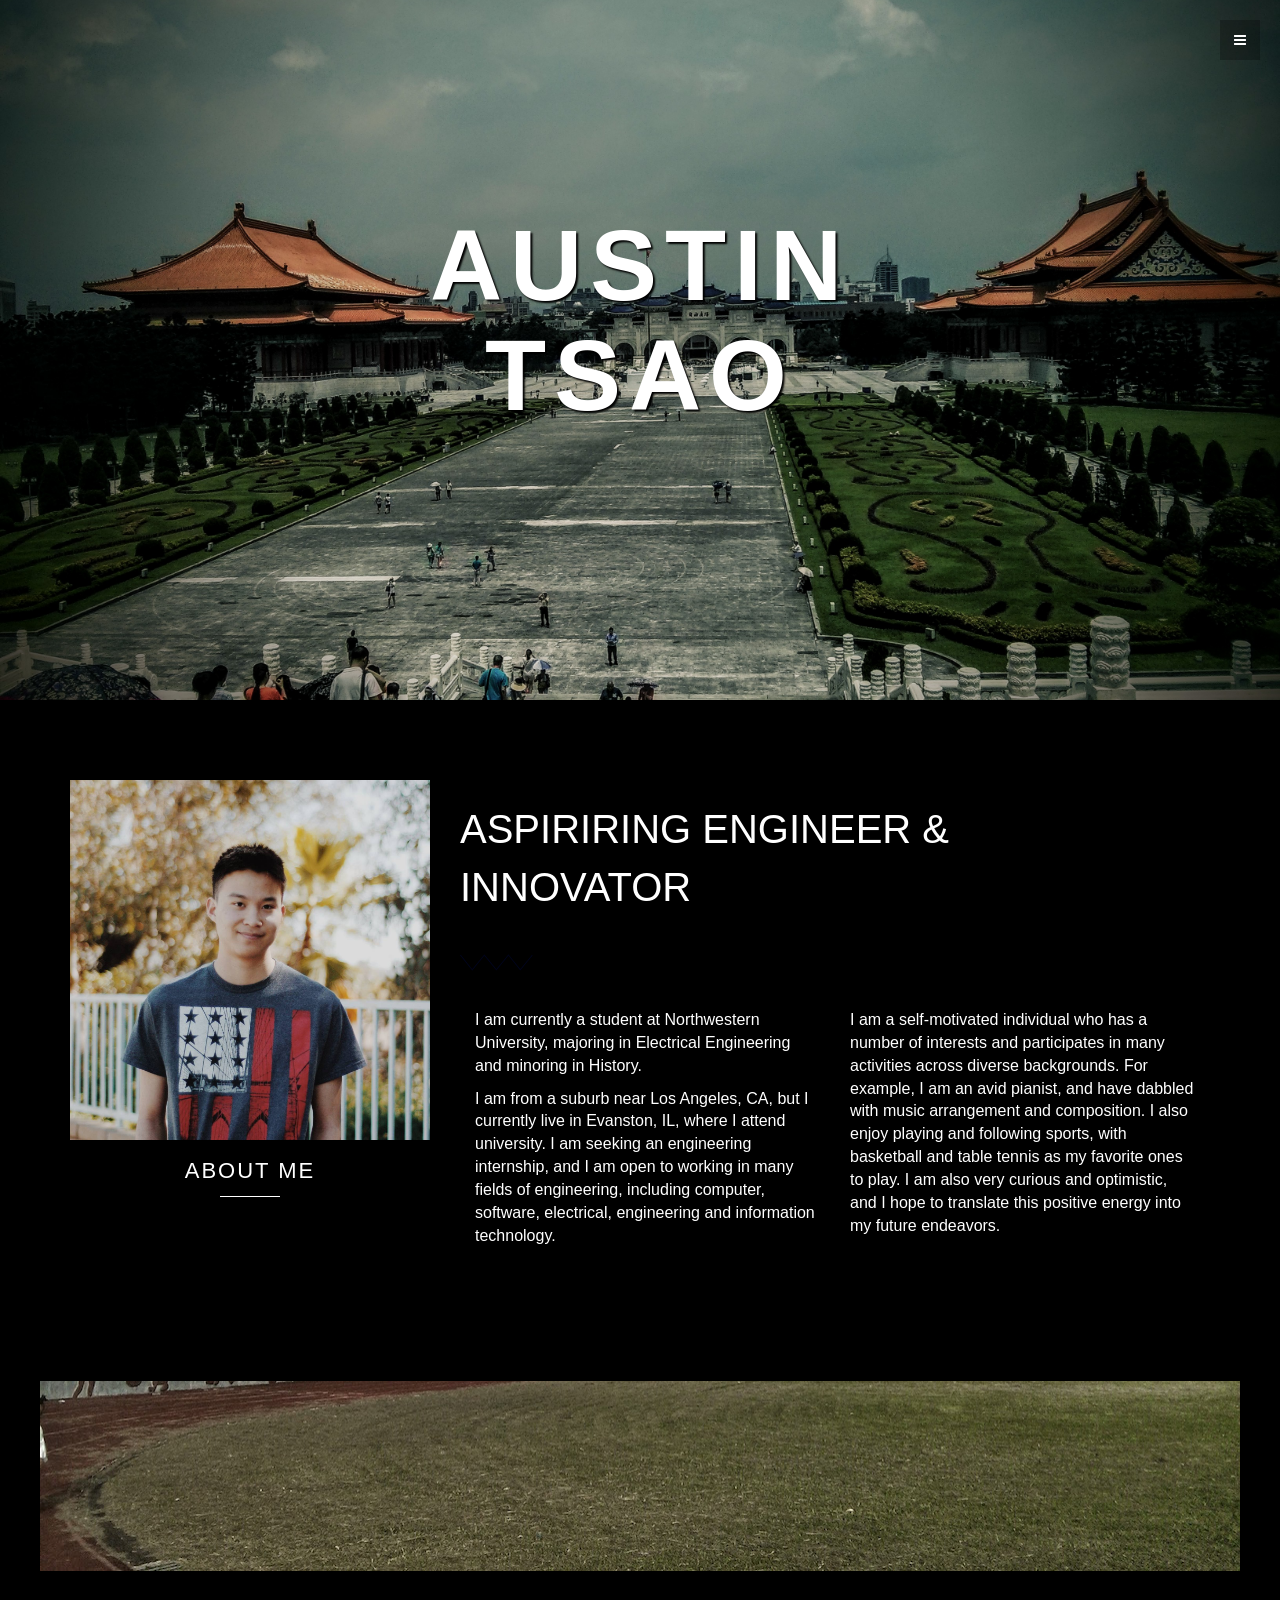
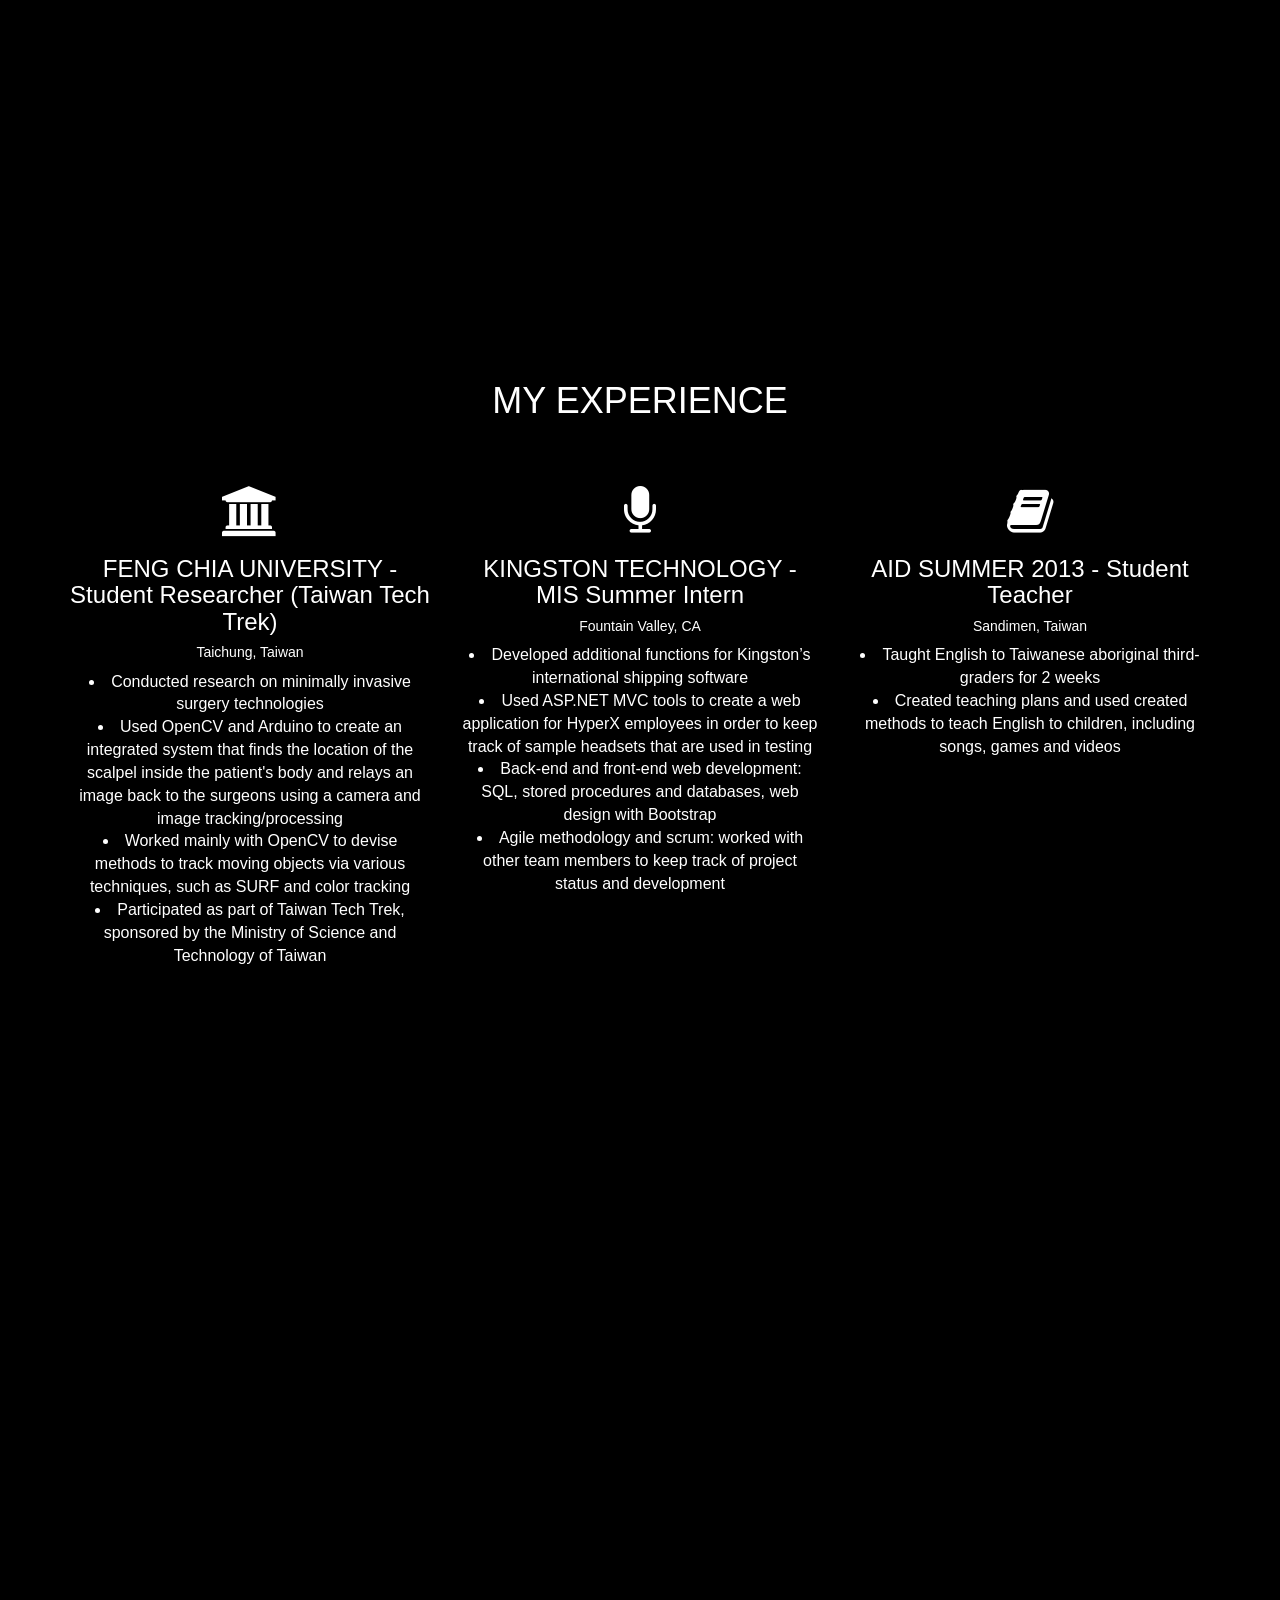
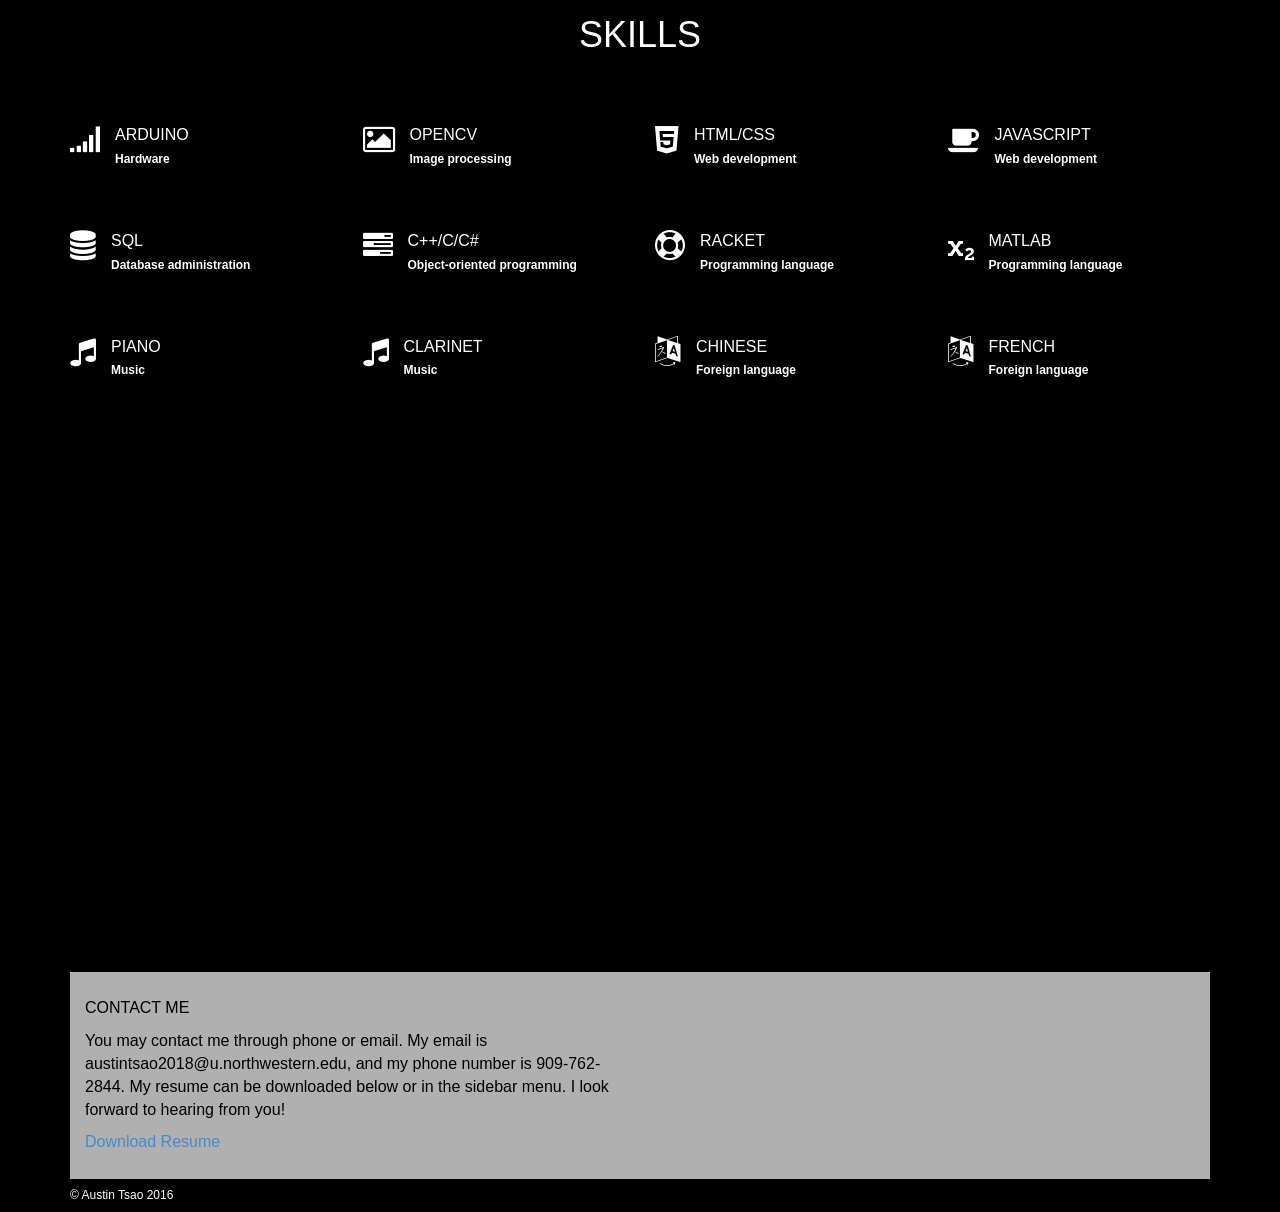
==== index.html @ 393aa48e "Update index.html" ====
<!DOCTYPE html>
<html lang="en">
  <head>
    <meta charset="utf-8">
    <meta http-equiv="X-UA-Compatible" content="IE=edge">
    <meta name="viewport" content="width=device-width, initial-scale=1">
    <meta name="description" content="">
    <meta name="author" content="">
    <link rel="shortcut icon" href="assets/ico/favicon.ico">

    <title>Austin Tsao's Website</title>

    <!-- Bootstrap core CSS -->
    <link href="assets/css/bootstrap.css" rel="stylesheet">

    <!-- Custom styles for this template -->
    <link href="assets/css/style.css" rel="stylesheet">
    <link href="assets/css/font-awesome.min.css" rel="stylesheet">
    <link href="assets/js/fancybox/jquery.fancybox.css" rel="stylesheet" />
  </head>

  <body data-spy="scroll" data-offset="0" data-target="#theMenu">
		
	<!-- Menu -->
	<nav class="menu" id="theMenu">
		<div class="menu-wrap">
			<h1 class="logo"><a href="index.html#home">Austin Tsao</a></h1>
			<i class="fa fa-times menu-close"></i>
			<a href="#about" class="smoothScroll">About</a>
			<a href="#portfolio" class="smoothScroll">Experience</a>
			<a href="#services" class="smoothScroll">Skills</a>
			<a href="#contact" class="smoothScroll">Contact</a>
            <a href="/assets/files/AustinTsaoResume.pdf" class="smoothScroll" download>Download Resume</a>
			<a href="https://www.facebook.com/711ttacer"><i class="fa fa-facebook"></i></a>
			<a href="https://plus.google.com/112097686713360173587/posts"><i class="fa fa-google-plus"></i></a>
			<a href="https://www.linkedin.com/in/austintsao711"><i class="fa fa-linkedin"></i></a>
            <a href="https://github.com/austsao"><i class="fa fa-github"></i></a>
		</div>
		
		<!-- Menu button -->
		<div id="menuToggle"><i class="fa fa-bars"></i></div>
	</nav>

	<section id="home" name="home"></section>
	<div id="headerwrap">
		<div class="container">
			<div class="row">
				<div class="col-md-6 col-md-offset-3">
					<h1>AUSTIN TSAO</h1>
				</div>
			</div><! --/row -->
		</div><! --/container -->
	</div><! --/headerwrap -->
	
	<section id="about" name="about"></section>
	<div id="aboutwrap">
		<div class="container">
			<div class="row">
				<div class="col-lg-4 name">
					<img class="img-responsive" src="assets/img/me.jpg">
					<p>ABOUT ME</p>
					<div class="name-label"></div>
				</div><! --/col-lg-4-->
				<div class="col-lg-8 name-desc">
					<h2>ASPIRIRING ENGINEER & <br/>INNOVATOR <br/></h2>
					<div class="name-zig"></div>
					
					<div class="col-md-6">
						<p>I am currently a student at Northwestern University, majoring in Electrical Engineering and minoring in History.</p>
						<p>I am from a suburb near Los Angeles, CA, but I currently live in Evanston, IL, where I attend university. I am seeking an engineering internship, and I am open to working in many fields of engineering, including computer, software, electrical, engineering and information technology.</p>
					</div>
					<div class="col-md-6">
						<p>I am a self-motivated individual who has a number of interests and participates in many activities across diverse backgrounds. For example, I am an avid pianist, and have dabbled with music arrangement and composition. I also enjoy playing and following sports, with basketball and table tennis as my favorite ones to play. I am also very curious and optimistic, and I hope to translate this positive energy into my future endeavors.</p>
					</div>
					
				</div><! --/col-lg-8-->
		
			</div><!-- /row -->
		</div><!-- /container -->
	</div><!-- /aboutwrap -->
	
	<! -- ABOUT SEPARATOR -->
	<div class="sep about" data-stellar-background-ratio="0.5"></div>
	
	<! -- PORTFOLIO SECTION -->
	<section id="portfolio" name="portfolio"></section>
	<div id="portfoliowrap">
		<div class="container">
			<div class="row mt centered">
				<h1>MY EXPERIENCE</h1>
				<div class="col-lg-4 proc">
					<i class="fa fa-university"></i>
					<h3>FENG CHIA UNIVERSITY - Student Researcher (Taiwan Tech Trek)</h3>
					<h5>Taichung, Taiwan</h5>
					<li>Conducted research on minimally invasive surgery technologies</li>
					<li>Used OpenCV and Arduino to create an integrated system that finds the location of the scalpel inside the patient's body and relays an image back to the surgeons using a camera and image tracking/processing</li>
					<li>Worked mainly with OpenCV to devise methods to track moving objects via various techniques, such as SURF and color tracking</li>
					<li>Participated as part of Taiwan Tech Trek, sponsored by the Ministry of Science and Technology of Taiwan</li>
				</div>
				<div class="col-lg-4 proc">
					<i class="fa fa-microphone"></i>
					<h3>KINGSTON TECHNOLOGY - MIS Summer Intern</h3>
                    <h5>Fountain Valley, CA</h5>
					    <li>Developed additional functions for Kingston’s                               international shipping software</li>
                        <li>Used ASP.NET MVC tools to create a web application                           for HyperX employees in order to keep track of sample                           headsets that are used in testing</li>
                        <li>Back-end and front-end web development: SQL, stored                         procedures and databases, web design with Bootstrap</li>
                        <li>Agile methodology and scrum: worked with other team                         members to keep track of project status and                                     development</li>
				</div>
				<div class="col-lg-4 proc">
					<i class="fa fa-book"></i>
					<h3>AID SUMMER 2013 - Student Teacher</h3>
                    <h5>Sandimen, Taiwan</h5>
					    <li>Taught English to Taiwanese aboriginal third-graders                         for 2 weeks</li>
                        <li>Created teaching plans and used created methods to                           teach English to children, including songs, games and                           videos</li>
				</div>				
			</div><! --/row -->
		</div><! --/container -->
	</div><! --/Portfoliowrap -->

	<! -- PORTFOLIO SEPARATOR -->
	<div class="sep portfolio" data-stellar-background-ratio="0.5"></div>
	
	
	<! -- SERVICE SECTION -->
	<section id="services" name="services"></section>
	<div id="servicewrap">
		<div class="container">
			<div class="row">
				<div class="col-lg-8-offset-2 centered">
					<h1>SKILLS</h1>
				</div><!-- /col-lg-8 -->
			</div><! --/row -->
			
			<div class="row mt">
				<div class="col-lg-3 service">
					<i class="fa fa-signal"></i><p>ARDUINO<br/><small>Hardware</small></p>
				</div>
				<div class="col-lg-3 service">
					<i class="fa fa-picture-o"></i><p>OPENCV<br/><small>Image processing</small></p>
				</div>
				<div class="col-lg-3 service">
					<i class="fa fa-html5"></i><p>HTML/CSS<br/><small>Web development</small></p>
				</div>
				<div class="col-lg-3 service">
					<i class="fa fa-coffee"></i><p>JAVASCRIPT<br/><small>Web development</small></p>
				</div>
			</div>
			<div class="row mt">
				<div class="col-lg-3 service">
					<i class="fa fa-database"></i><p>SQL<br/><small>Database administration</small></p>
				</div>
				<div class="col-lg-3 service">
					<i class="fa fa-tasks"></i><p>C++/C/C#<br/><small>Object-oriented programming</small></p>
				</div>
                		<div class="col-lg-3 service">
					<i class="fa fa-life-ring"></i><p>RACKET<br/><small>Programming language</small></p>
				</div>
                		<div class="col-lg-3 service">
					<i class="fa fa-subscript"></i><p>MATLAB<br/><small>Programming language</small></p>
				</div>
			</div>
			<div class="row mt">
				<div class="col-lg-3 service">
					<i class="fa fa-music"></i><p>PIANO<br/><small>Music</small></p>
				</div>
				<div class="col-lg-3 service">
					<i class="fa fa-music"></i><p>CLARINET<br/><small>Music</small></p>
				</div>
				<div class="col-lg-3 service">
					<i class="fa fa-language"></i><p>CHINESE<br/><small>Foreign language</small></p>
				</div>
				<div class="col-lg-3 service">
					<i class="fa fa-language"></i><p>FRENCH<br/><small>Foreign language</small></p>
               		 	</div>
			</div><! --/row -->
			
		</div><! --/container -->
	</div><! --/servicewrap -->
	
	<div id="testimonials">
		<div class="container">
			<div class="row">
				<div class="col-lg-8 col-lg-offset-2 mt">
				
					<div id="carousel-example-generic" class="carousel slide" data-ride="carousel">
			</div><! --/row -->
		</div><! --/container -->
	</div><! --/testimonials -->
	
	<! -- SERVICE SECTION -->
	<section id="contact" name="contact"></section>
	<! -- CONTACT SEPARATOR -->
	<div class="sep contact" data-stellar-background-ratio="0.5"></div>
	
	<div id="contactwrap">
		<div class="container">
			<div class="row">
				<div class="col-lg-6">
					<p>CONTACT ME</p>
					<p>You may contact me through phone or email. My email is austintsao2018@u.northwestern.edu, and my phone number is 909-762-2844. My resume can be downloaded below or in the sidebar menu. I look forward to hearing from you!</p>
					<a href="/assets/files/AustinTsaoResume.pdf" class="smoothScroll" download>Download Resume</a>
				</div>
			
			</div><! --/row -->
		</div><!-- /container -->
	</div>
            
    <h6>© Austin Tsao 2016</h6>
	
    <!-- Bootstrap core JavaScript
    ================================================== -->
    <!-- Placed at the end of the document so the pages load faster -->
    <script src="https://ajax.googleapis.com/ajax/libs/jquery/1.11.0/jquery.min.js"></script>
	<script src="assets/js/classie.js"></script>
    <script src="assets/js/bootstrap.min.js"></script>
    <script src="assets/js/smoothscroll.js"></script>
	<script src="assets/js/jquery.stellar.min.js"></script>
	<script src="assets/js/fancybox/jquery.fancybox.js"></script>    
	<script src="assets/js/main.js"></script>
		<script>
		$(function(){
			$.stellar({
				horizontalScrolling: false,
				verticalOffset: 40
			});
		});
		</script>
		
		<script type="text/javascript">
      $(function() {
        //    fancybox
          jQuery(".fancybox").fancybox();
      });
	   </script>

  </body>
</html>
---- assets/css/style.css ----
/*
 * Author: Carlos Alvarez
 * URL: http://Alvarez.is
 *
 * Project Name: NYC Design
 * Version: 1.0
 * Date: 04-20-2014
 * URL: 
 */


/* ==========================================================================
   Base Styles, Bootstrap Modifications & Fonts Import
   ========================================================================== */

@import url(http://fonts.googleapis.com/css?family=Oswald:400,300,700);
@import url(http://fonts.googleapis.com/css?family=Lato:400,700);

html,
button,
input,
select,
textarea {
    color: #222;
}

/*
 * Remove text-shadow in selection highlight: h5bp.com/i
 * These selection rule sets have to be separate.
 * Customize the background color to match your design.
 */

::-moz-selection {
    background: #f2c2c9;
    color: #a4003a;
    text-shadow: none;
}

::selection {
    background: #A0A0A0;
    color: #FFFFFF;
    text-shadow: none;
}

/*
 * A better looking default horizontal rule
 */

 hr {
    display: block;
    height: 1px;
    border: 0;
    border-top: 1px solid #ccc;
    margin: 1em 0;
    padding: 0;
}

.centered {
	text-align: center
}


/* ==========================================================================
   General styles
   ========================================================================== */

html,
body {
    height: 100%;
}

body {
    font-family: "HelveticaNeue-Light" sans-serif;
    font-weight: 300;
    font-size: 16px;
    color: #FFFFFF;
    background-color: #000000;

    -webkit-font-smoothing: antialiased;
    -webkit-overflow-scrolling: touch;
}

h1, h2, h3, h4, h5, h6 {
	font-family: "HelveticaNeue-Light" sans-serif;
	font-weight: 300;
}

/* ==========================================================================
   MENU CONFIGURATION
   ========================================================================== */

.menu {
	position: fixed;
	right: -200px;
	width: 260px;
	height: 100%;
	top: 0;
	z-index: 10;
	text-align: left;
}

.menu.menu-open {
	right: 0px;
}

.menu-wrap {
	position: absolute;
	top: 0;
	left: 60px;
	background: #1a1a1a;
	width: 200px;
	height: 100%;
}

.menu h1.logo a {
	font-family: "HelveticaNeue-Light", sans-serif;
	font-size: 16px;
	font-weight: 700;
	letter-spacing: 0.15em;
	line-height: 40px;
	text-transform: uppercase;
	color: #ffffff;
	margin-top: 20px;
}

.menu h1.logo a:hover {
	color: #f85c37;
}

.menu img.logo {
	margin: 20px 0;
	max-width: 160px;
}

.menu a {
	margin-left: 20px;
	color: #808080;
	display: block;
	font-size: 12px;
	font-weight: 700;
	line-height: 40px;
	letter-spacing: 0.1em;
	text-transform: uppercase;
}

.menu a:hover {
	color: #ffffff;
}

.menu a:active {
	color: #ffffff;
}

.menu a > i {
	float: left;
	display: inline-block;
	vertical-align: middle; 
	text-align: left;
	width: 25px;
	font-size: 14px;
	line-height: 40px;
	margin: 25px 2px;
}

.menu-close {
	cursor: pointer;
	display: block;
	position: absolute;
	font-size: 14px;
	color: #808080;
	width: 40px;
	height: 40px;
	line-height: 40px;
	top: 20px;
	right: 5px;
	-webkit-transition: all .1s ease-in-out;
	   -moz-transition: all .1s ease-in-out;
		-ms-transition: all .1s ease-in-out;
		 -o-transition: all .1s ease-in-out;
			transition: all .1s ease-in-out;
}

.menu-close:hover {
	color: #ffffff;
	-webkit-transition: all .1s ease-in-out;
	   -moz-transition: all .1s ease-in-out;
		-ms-transition: all .1s ease-in-out;
		 -o-transition: all .1s ease-in-out;
			transition: all .1s ease-in-out;
}

/* Push the body after clicking the menu button */
.body-push {
	overflow-x: hidden;
	position: relative;
	left: 0;
}

.body-push-toright {
	left: 200px;
}

.body-push-toleft {
	left: -200px;
}

.menu,
.body-push {
	-webkit-transition: all .3s ease;
	   -moz-transition: all .3s ease;
		-ms-transition: all .3s ease;
		 -o-transition: all .3s ease;
			transition: all .3s ease;
}

#menuToggle {
	position: absolute;
	top: 20px;
	left: 0;
	z-index: 11;
	display: block;
	text-align: center;
	font-size: 14px;
	color: #ffffff;
	width: 40px;
	height: 40px;
	line-height: 40px;
	cursor: pointer;
	background: rgba(0,0,0,0.25);
	-webkit-transition: all .1s ease-in-out;
	   -moz-transition: all .1s ease-in-out;
		-ms-transition: all .1s ease-in-out;
		 -o-transition: all .1s ease-in-out;
			transition: all .1s ease-in-out;
}

#menuToggle:hover {
	color: #ffffff;
	background: rgba(0,0,0,0.2);
	-webkit-transition: all .1s ease-in-out;
	   -moz-transition: all .1s ease-in-out;
		-ms-transition: all .1s ease-in-out;
		 -o-transition: all .1s ease-in-out;
			transition: all .1s ease-in-out;
}


/* ==========================================================================
   Wrap Sections
   ========================================================================== */

#headerwrap {
	background: url(../img/ch.jpg) no-repeat center top;
	margin-top: 0px;
	padding-top:120px;
	text-align:center;
	background-attachment: relative;
	background-position: center center;
	min-height: 700px;
	width: 100%;
	
    -webkit-background-size: 100%;
    -moz-background-size: 100%;
    -o-background-size: 100%;
    background-size: 100%;

    -webkit-background-size: cover;
    -moz-background-size: cover;
    -o-background-size: cover;
    background-size: cover;
}

#headerwrap h1 {
	color:#ffffff;
	margin-top: 90px;
	padding-bottom: 30px;
	letter-spacing: 8px;
	font-size: 100px;
	font-weight: bold;
	text-shadow: 2px 2px 2px #000;
}

/* About Wrap & Conf */
#aboutwrap {
	margin-top: 80px;
	margin-bottom: 80px;
}

.name {
	text-align: center;
}
.name p {
	font-size: 22px;
	font-weight: lighter;
	margin-top: 15px;
	letter-spacing: 2px;
}

.name-label {
	width: 60px;
	height: 60px;
	margin: 0 auto 45px;
	border-top: 1px solid #FFFFFF;
	background-size: 35px 35px;
}

.name-zig {
	width: 73px;
	height: 17px;
	margin: 38px 0 38px;
	background: url(../img/name-zig.png) 0 0 no-repeat;
	background-size: 73px 17px;
}

.name-desc h2 {
	font-family: 'HelveticaNeue-Light', sans-serif;
	font-size: 40px;
	line-height: 1.45;
	font-weight: 300;
}

/* Separator About - Parallax Section */
.sep {
	background-attachment: fixed;
	background-position: 50% 0;
	background-repeat: no-repeat;
	height: 450px;
	position: relative;
}
.about {
	background-image: url(../img/rain.jpg);
}

/* Portfolio Wrap Section */
#portfoliowrap {
	display: block;
	margin-top: 80px;
	margin-bottom: 80px;
}

#portfoliowrap h1 {
	font-weight: 300;
	text-align: center;
	margin-bottom: 50px;
}
.mt {
	margin-top: 50px;
}

.mb {
	margin-bottom: 60px;
}

#portfoliowrap i {
	font-size: 50px;
}

.proc {
	padding-top: 15px;
	padding-bottom: 15px;
	border-bottom: solid 2px transparent;
}

#portfoliowrap .proc:hover {
	background-color: #707070; 
	border-bottom: solid 2px #FFFFFF;
}

.portfolio {
	background-image: url(../img/lock.jpg);
}

/* Service Wrap */
#servicewrap {
	display: block;
	margin-top: 80px;
	margin-bottom: 80px;
}

#servicewrap h1 {
	font-weight: 300;
	text-align: center;
	margin-bottom: 20px;
}

.service {
	text-align: left;
}

.service small {
	font-size: 12px;
	font-weight: bold
}

.service i {
	float: left;
	margin-right: 15px;
	font-size: 30px;
	vertical-align: middle;
}

.service .text {
	color: #767676
}

/* Testimonials Wrap */
#testimonials {
	display: block;
	margin-top: 80px;
	margin-bottom: 80px;
}

/* Contact Wrap */
#contactwrap {
	background-color: #B0B0B0;
	margin-top: 0px;
	padding-top: 25px;
	padding-bottom: 25px;
}

#contactwrap p {
	color: #000000;
}

#contactwrap small {
	font-size: 13px;
}

.contact {
	background-image: url(../img/lake.jpg);
}

#contactwrap label {
	color: #f2f2f2;
	margin-top: 10px;
}


/* Gallery Configuration */
.photo-wrapper {
  display: block;
  position: relative;
  overflow: hidden;
  background-color: #2f2f2f;
  -webkit-transition: background-color 0.4s;
  -moz-transition: background-color 0.4s;
  -o-transition: background-color 0.4s;
  transition: background-color 0.4s;
}
.project .overlay {
  position: absolute;
  text-align: center;
  color: #fff;
  opacity: 0;
  filter: alpha(opacity=0);
  -webkit-transition: opacity 0.4s;
  -moz-transition: opacity 0.4s;
  -o-transition: opacity 0.4s;
  transition: opacity 0.4s;
  
}

.project:hover .photo-wrapper {
  background-color: #2f2f2f;
	background-image:url(../img/tai.jpg);
	background-repeat:no-repeat;
	background-position:center;
	top: 0;
	bottom: 0;
	left: 0;
	right: 0;
	position: relative;
}
.project:hover .photo {
  opacity: 10;
  filter: alpha(opacity=4000);
  opacity: 0.1;
  filter: alpha(opacity=40);
}
.project:hover .overlay {
  opacity: 100;
  filter: alpha(opacity=10000);
  opacity: 1;
  filter: alpha(opacity=100);
}

.desc {
	margin-top: 25px;
}
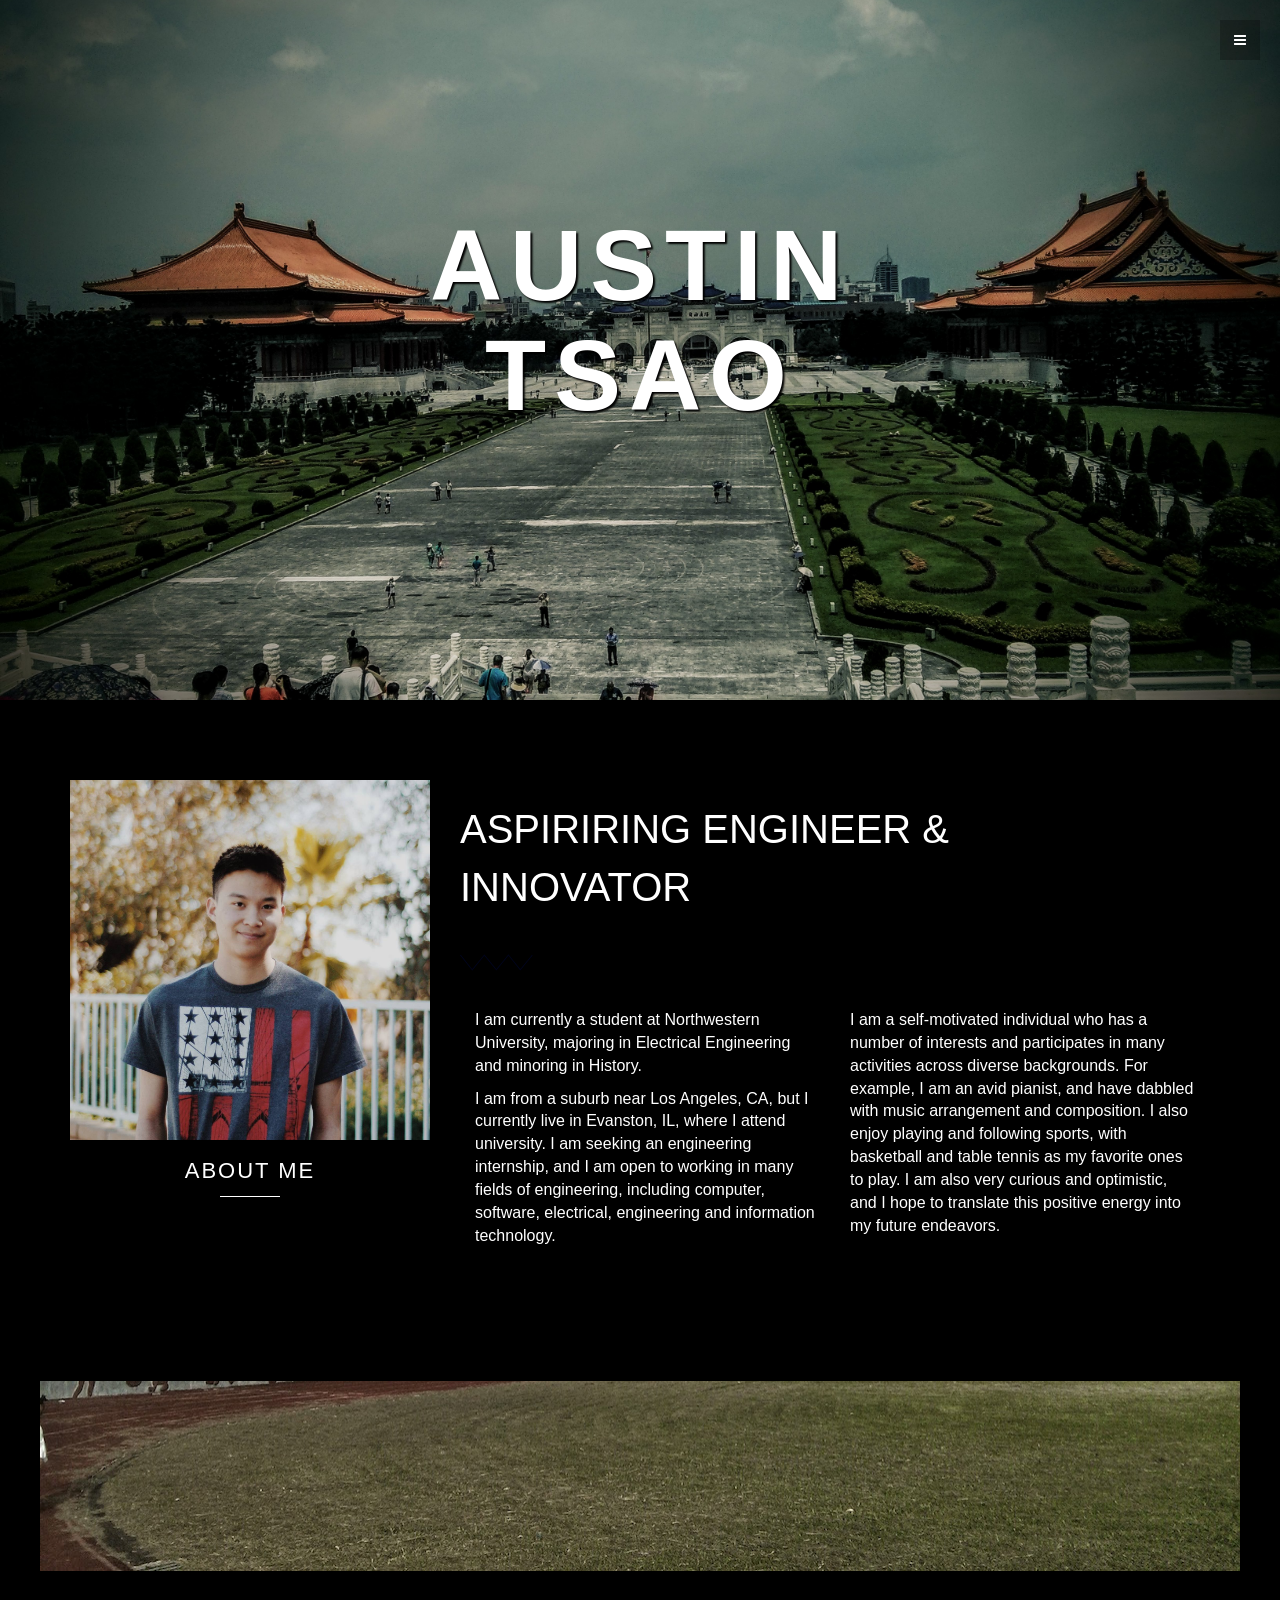
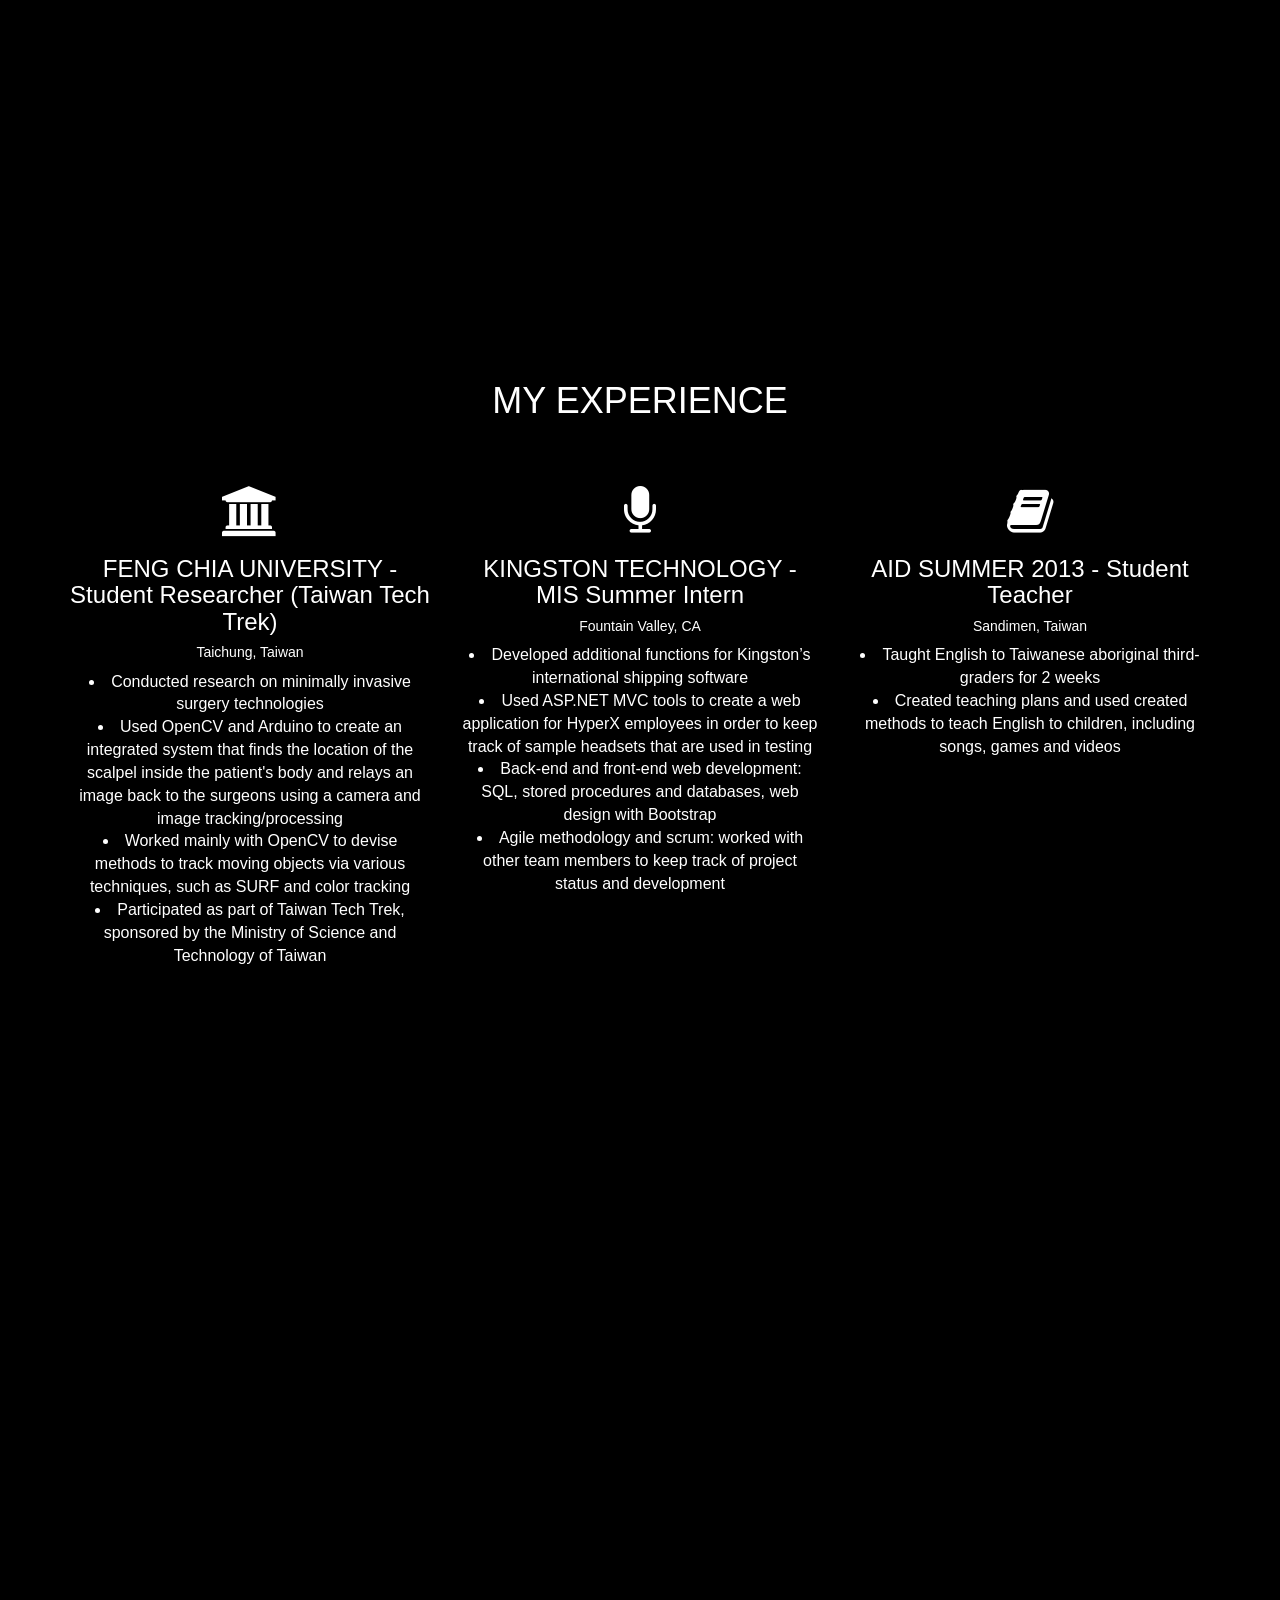
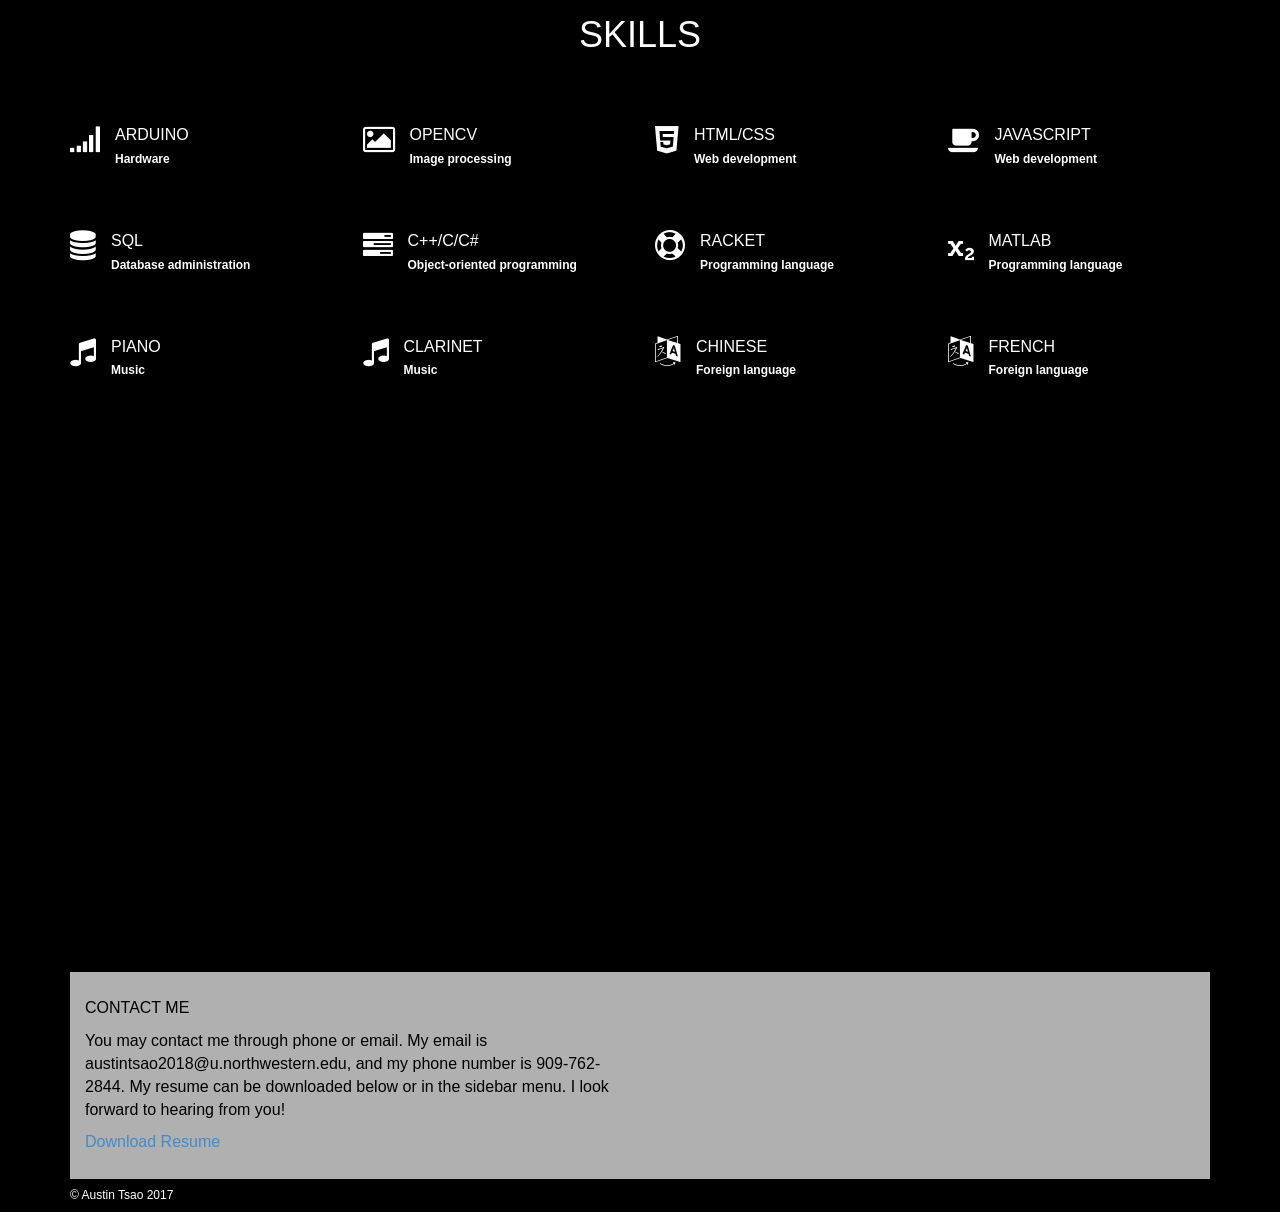
==== commit 98cd1ba9: "Update index.html" ====
--- a/index.html
+++ b/index.html
@@ -30,8 +30,8 @@
 			<a href="#portfolio" class="smoothScroll">Experience</a>
 			<a href="#services" class="smoothScroll">Skills</a>
 			<a href="#contact" class="smoothScroll">Contact</a>
-            <a href="/assets/files/AustinTsaoResume.pdf" class="smoothScroll" download>Download Resume</a>
-			<a href="https://www.facebook.com/711ttacer"><i class="fa fa-facebook"></i></a>
+            <a href="/assets/files/Austin Tsao Resume2.pdf" class="smoothScroll" download>Download Resume</a>
+			<a href="https://www.facebook.com/austsao"><i class="fa fa-facebook"></i></a>
 			<a href="https://plus.google.com/112097686713360173587/posts"><i class="fa fa-google-plus"></i></a>
 			<a href="https://www.linkedin.com/in/austintsao711"><i class="fa fa-linkedin"></i></a>
             <a href="https://github.com/austsao"><i class="fa fa-github"></i></a>
@@ -198,14 +198,14 @@
 				<div class="col-lg-6">
 					<p>CONTACT ME</p>
 					<p>You may contact me through phone or email. My email is austintsao2018@u.northwestern.edu, and my phone number is 909-762-2844. My resume can be downloaded below or in the sidebar menu. I look forward to hearing from you!</p>
-					<a href="/assets/files/AustinTsaoResume.pdf" class="smoothScroll" download>Download Resume</a>
+					<a href="/assets/files/Austin Tsao Resume2.pdf" class="smoothScroll" download>Download Resume</a>
 				</div>
 			
 			</div><! --/row -->
 		</div><!-- /container -->
 	</div>
             
-    <h6>© Austin Tsao 2016</h6>
+    <h6>© Austin Tsao 2017</h6>
 	
     <!-- Bootstrap core JavaScript
     ================================================== -->
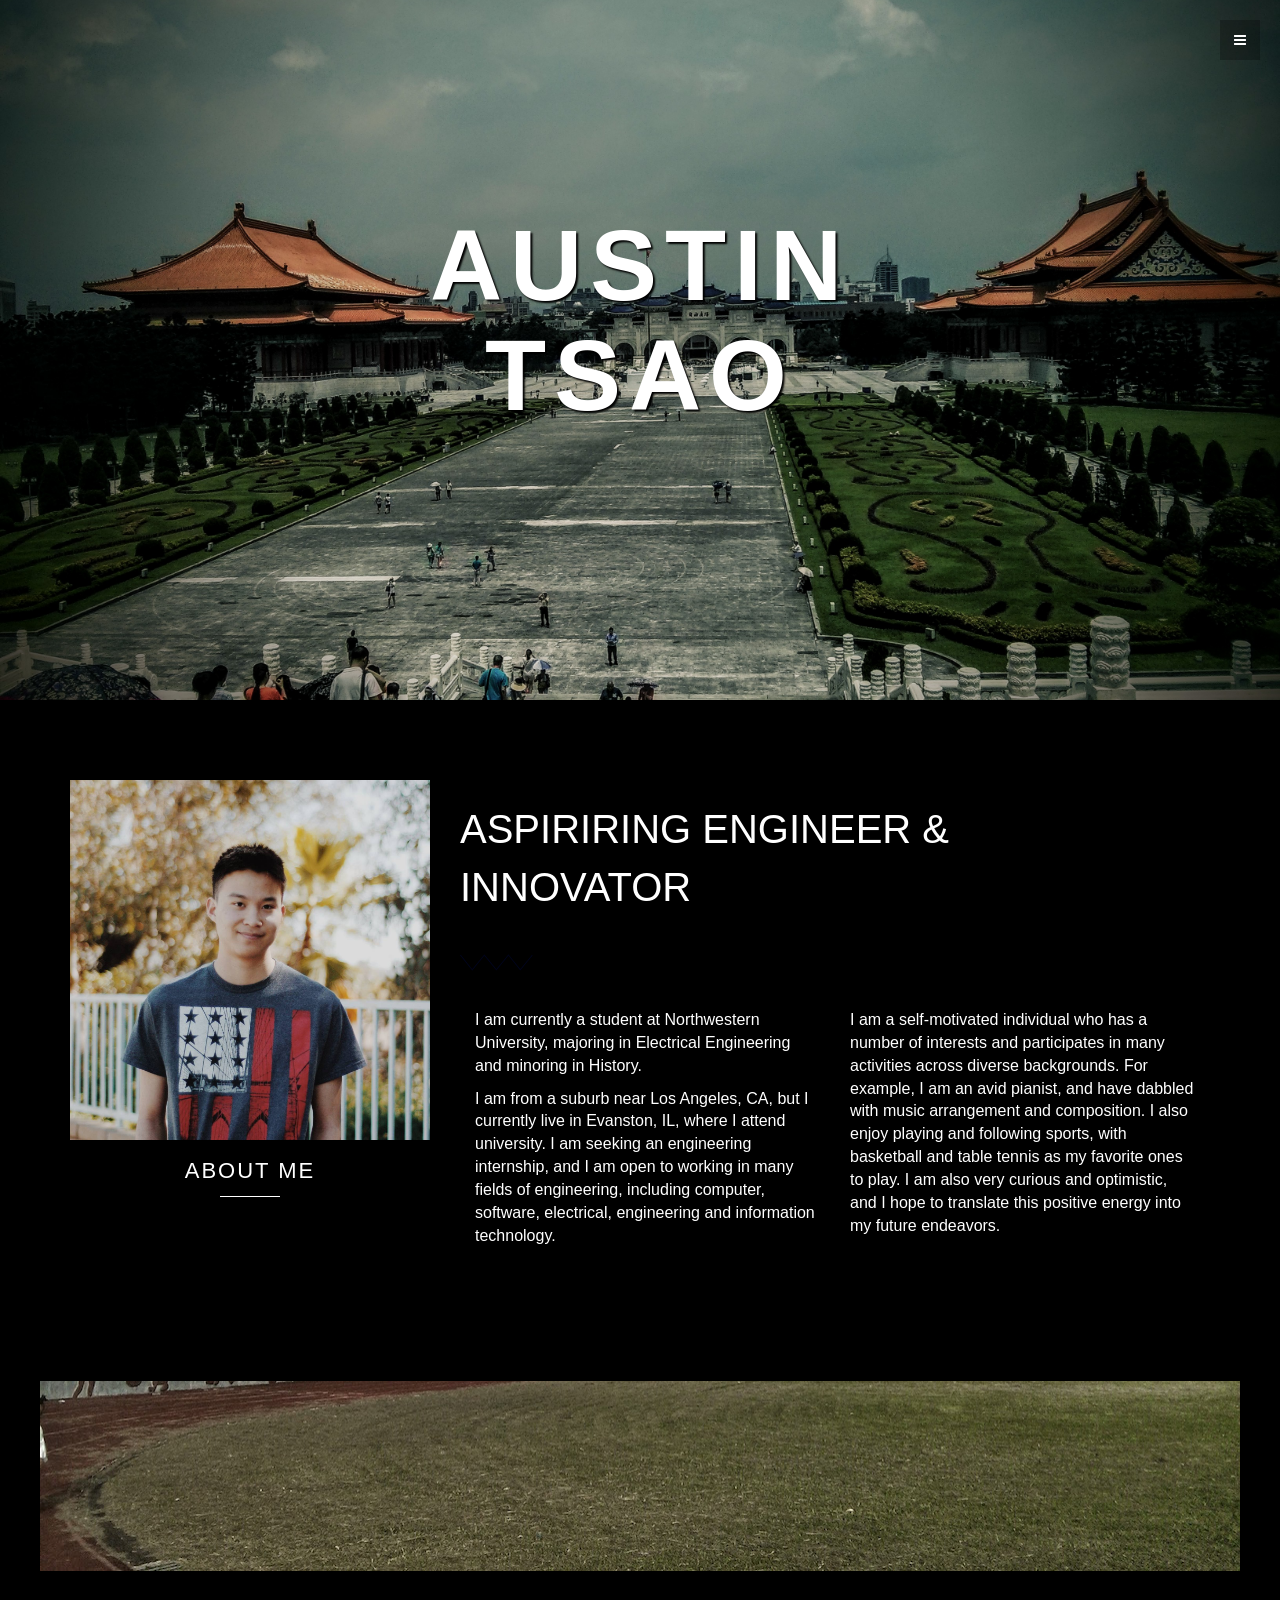
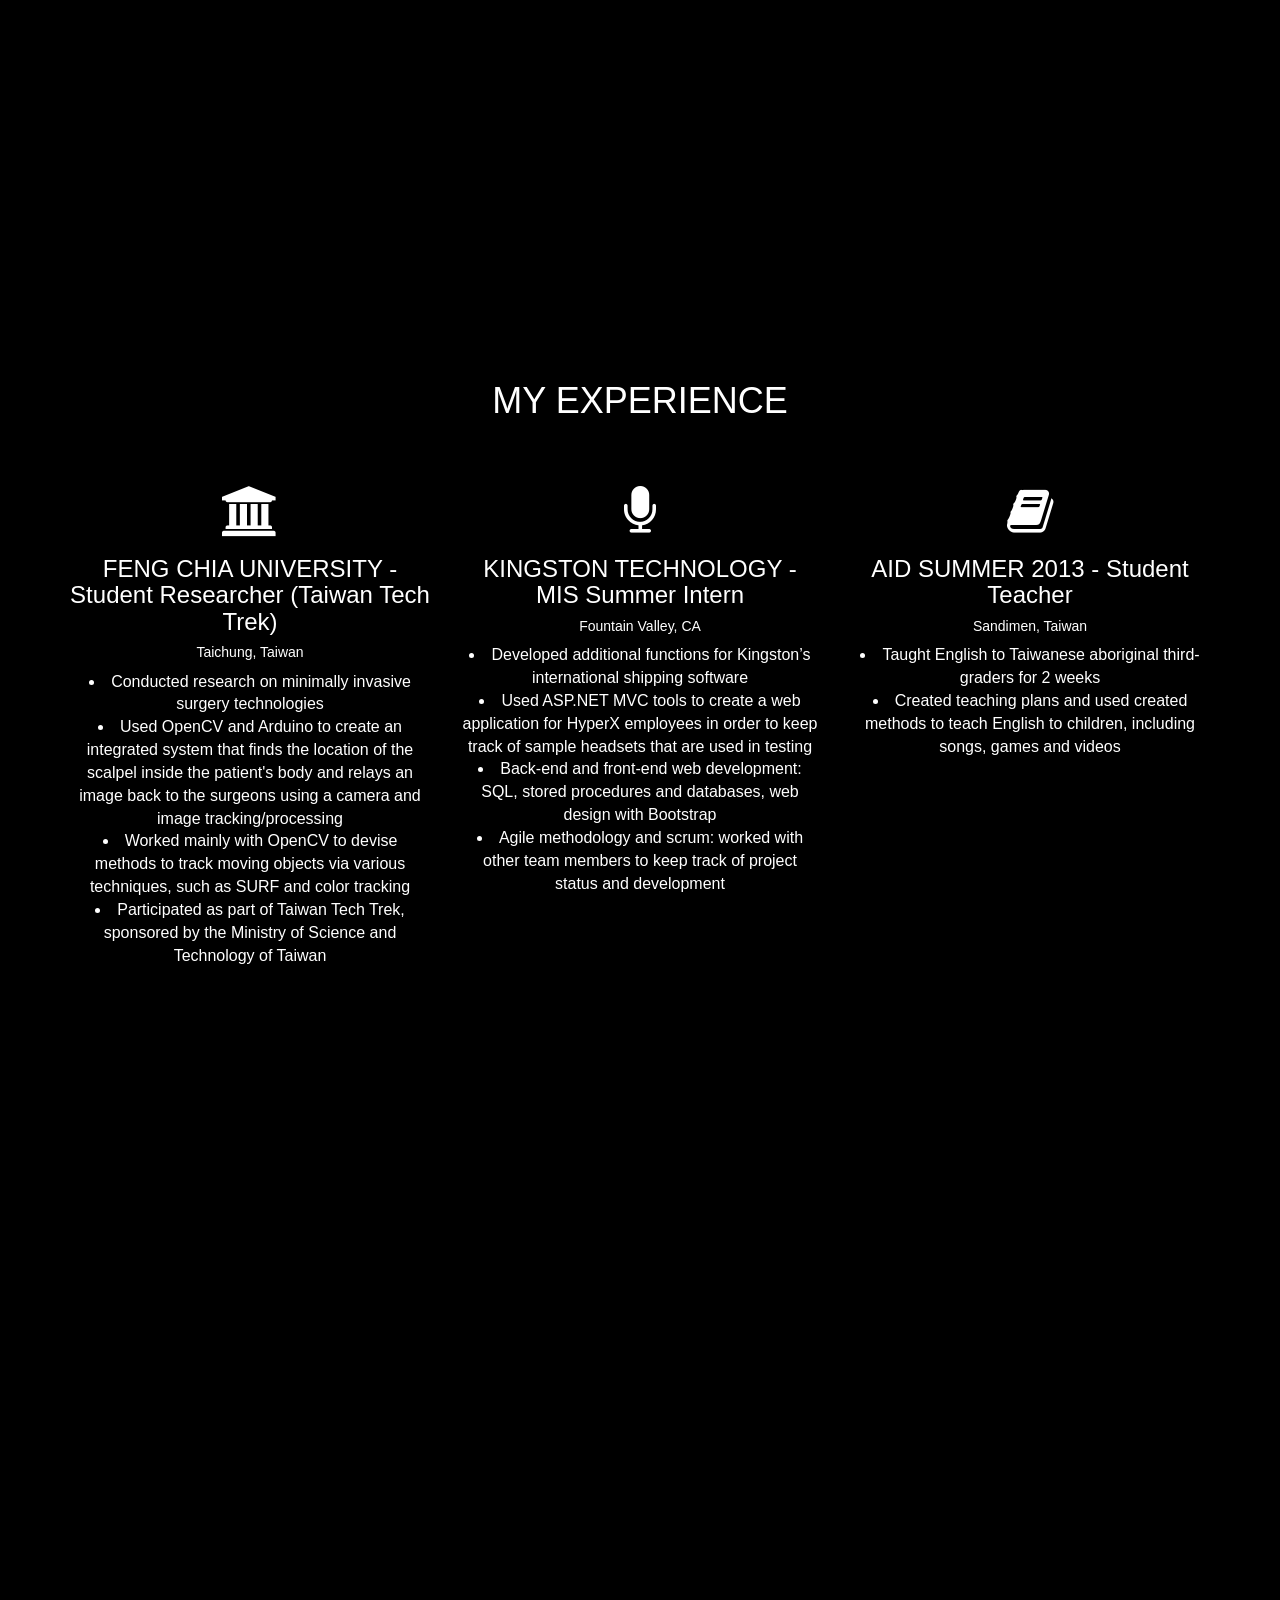
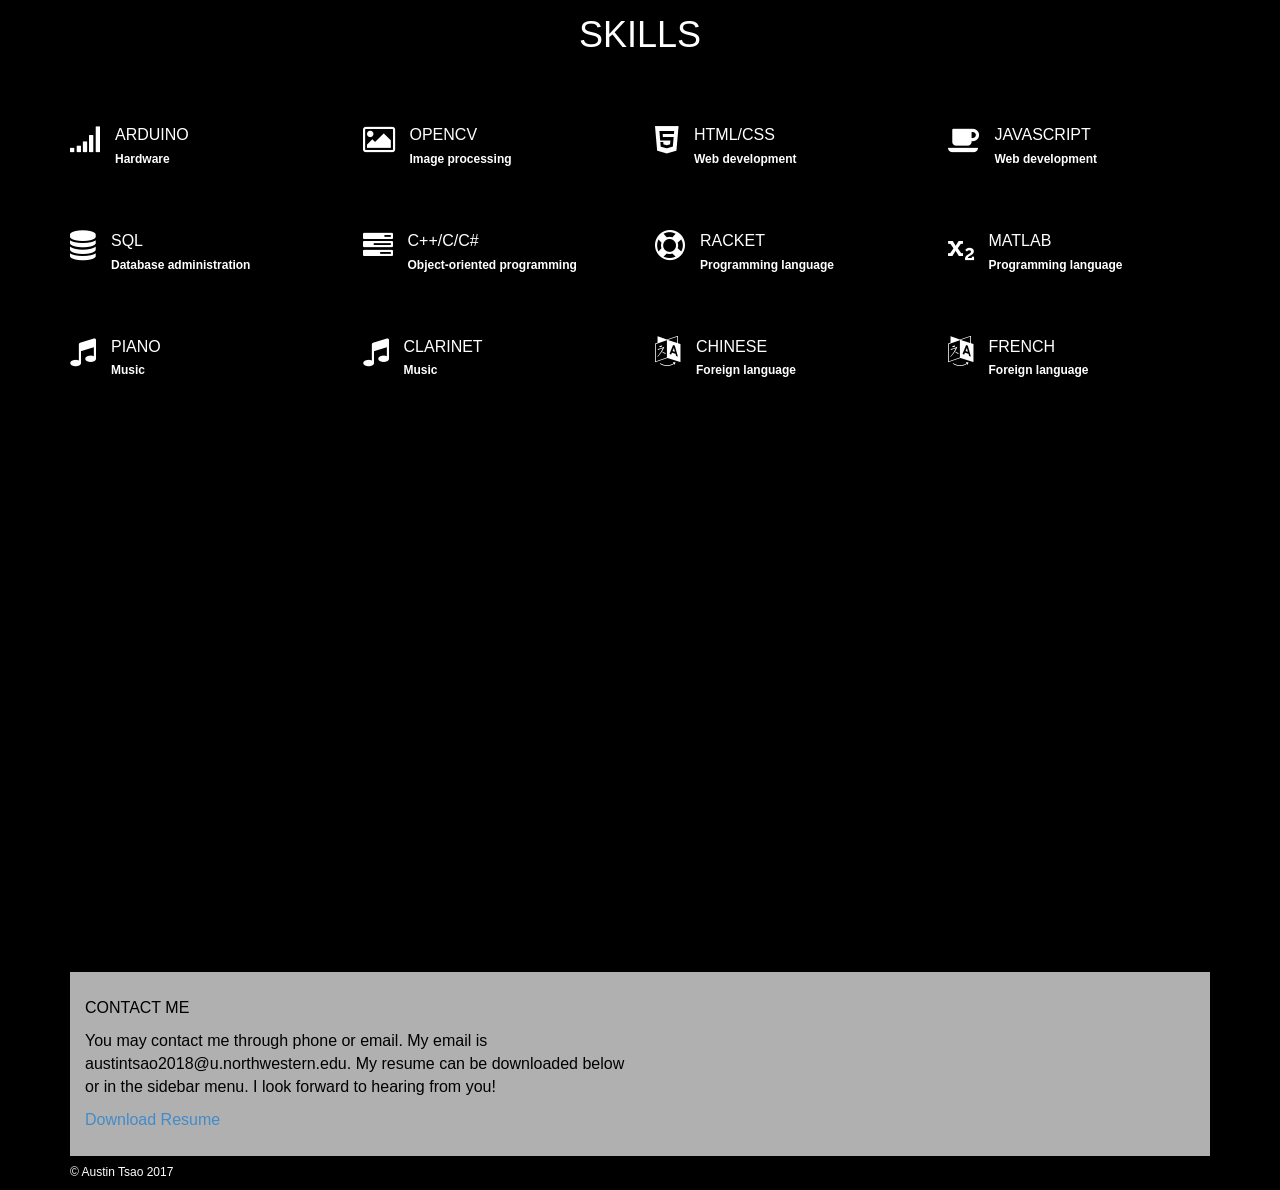
==== commit b6c5b9f6: "Update index.html" ====
--- a/index.html
+++ b/index.html
@@ -197,7 +197,7 @@
 			<div class="row">
 				<div class="col-lg-6">
 					<p>CONTACT ME</p>
-					<p>You may contact me through phone or email. My email is austintsao2018@u.northwestern.edu, and my phone number is 909-762-2844. My resume can be downloaded below or in the sidebar menu. I look forward to hearing from you!</p>
+					<p>You may contact me through phone or email. My email is austintsao2018@u.northwestern.edu. My resume can be downloaded below or in the sidebar menu. I look forward to hearing from you!</p>
 					<a href="/assets/files/Austin Tsao Resume2.pdf" class="smoothScroll" download>Download Resume</a>
 				</div>
 			
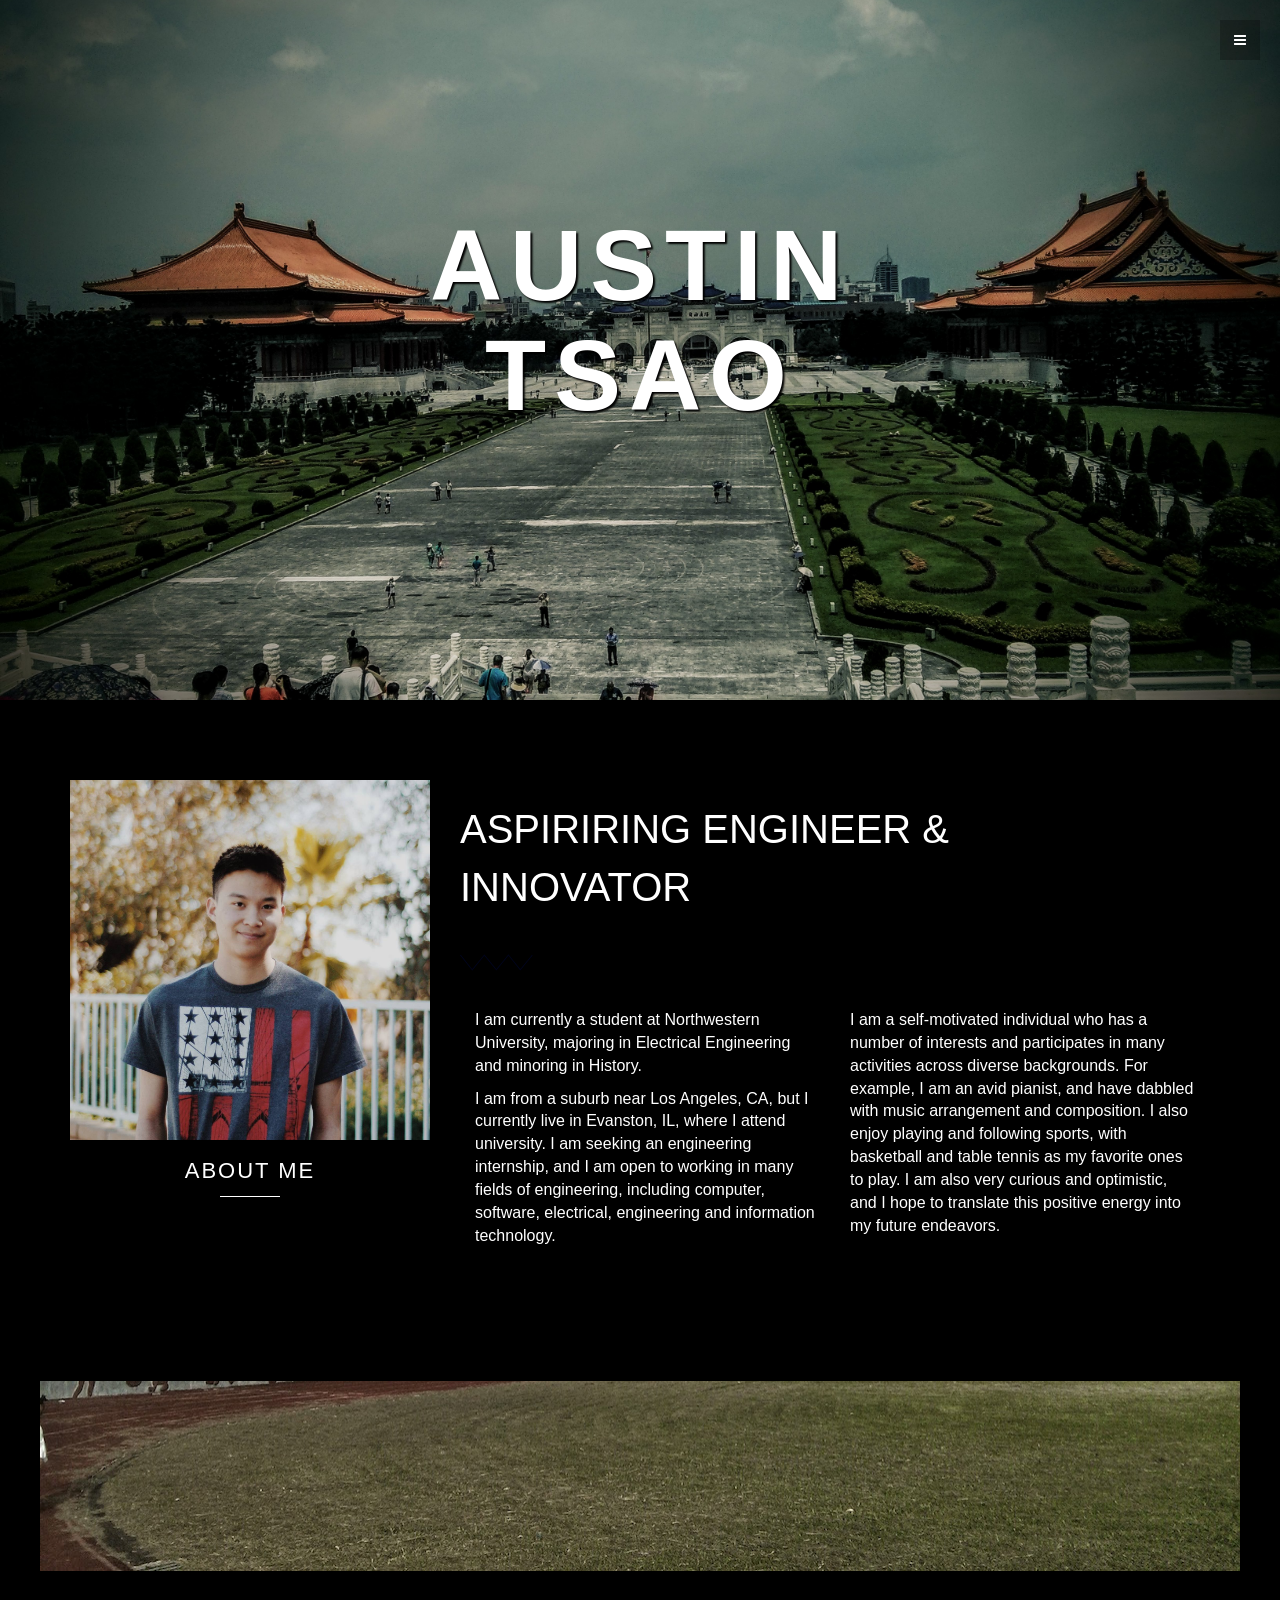
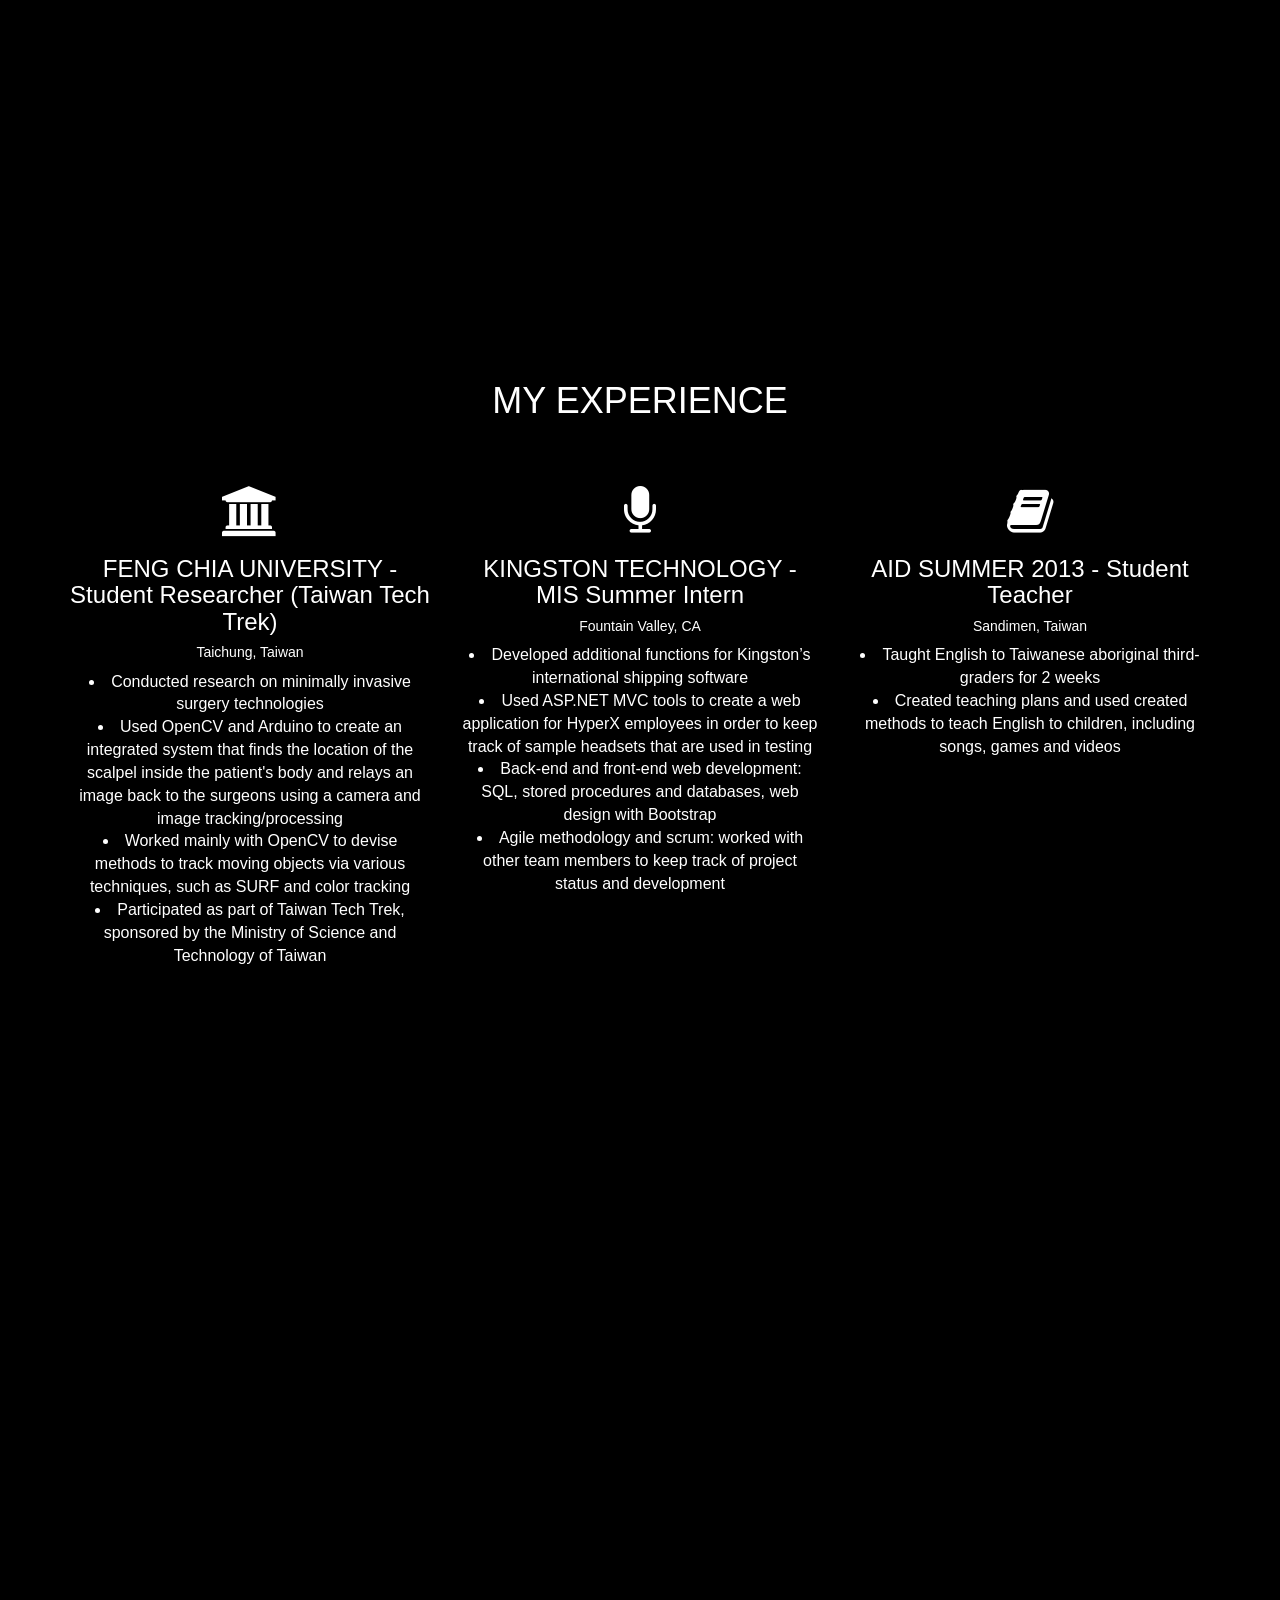
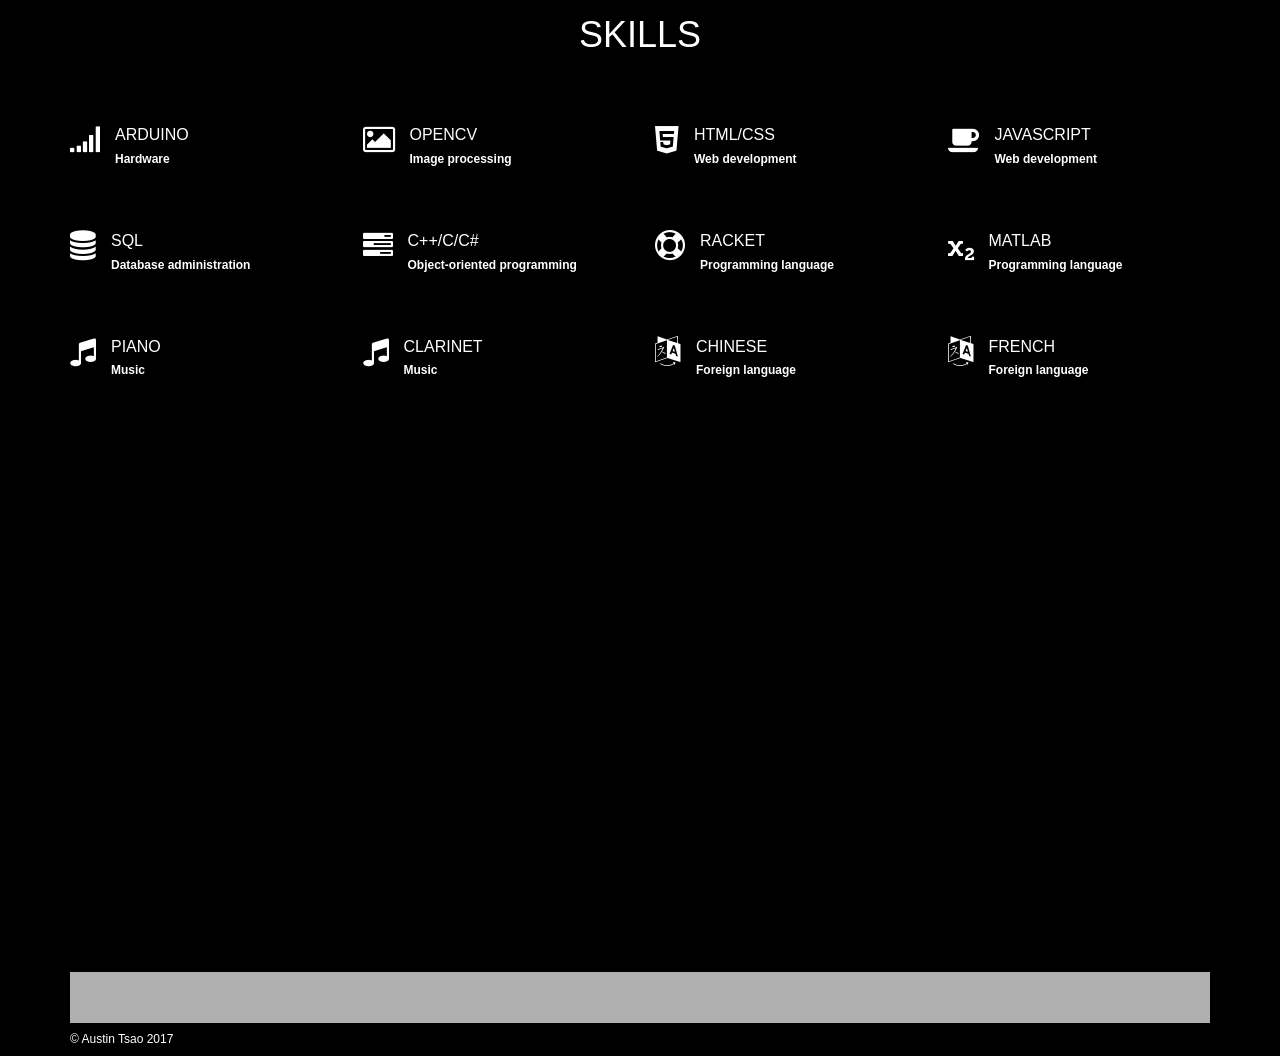
==== commit a4175434: "Update index.html" ====
--- a/index.html
+++ b/index.html
@@ -196,9 +196,6 @@
 		<div class="container">
 			<div class="row">
 				<div class="col-lg-6">
-					<p>CONTACT ME</p>
-					<p>You may contact me through phone or email. My email is austintsao2018@u.northwestern.edu. My resume can be downloaded below or in the sidebar menu. I look forward to hearing from you!</p>
-					<a href="/assets/files/Austin Tsao Resume2.pdf" class="smoothScroll" download>Download Resume</a>
 				</div>
 			
 			</div><! --/row -->
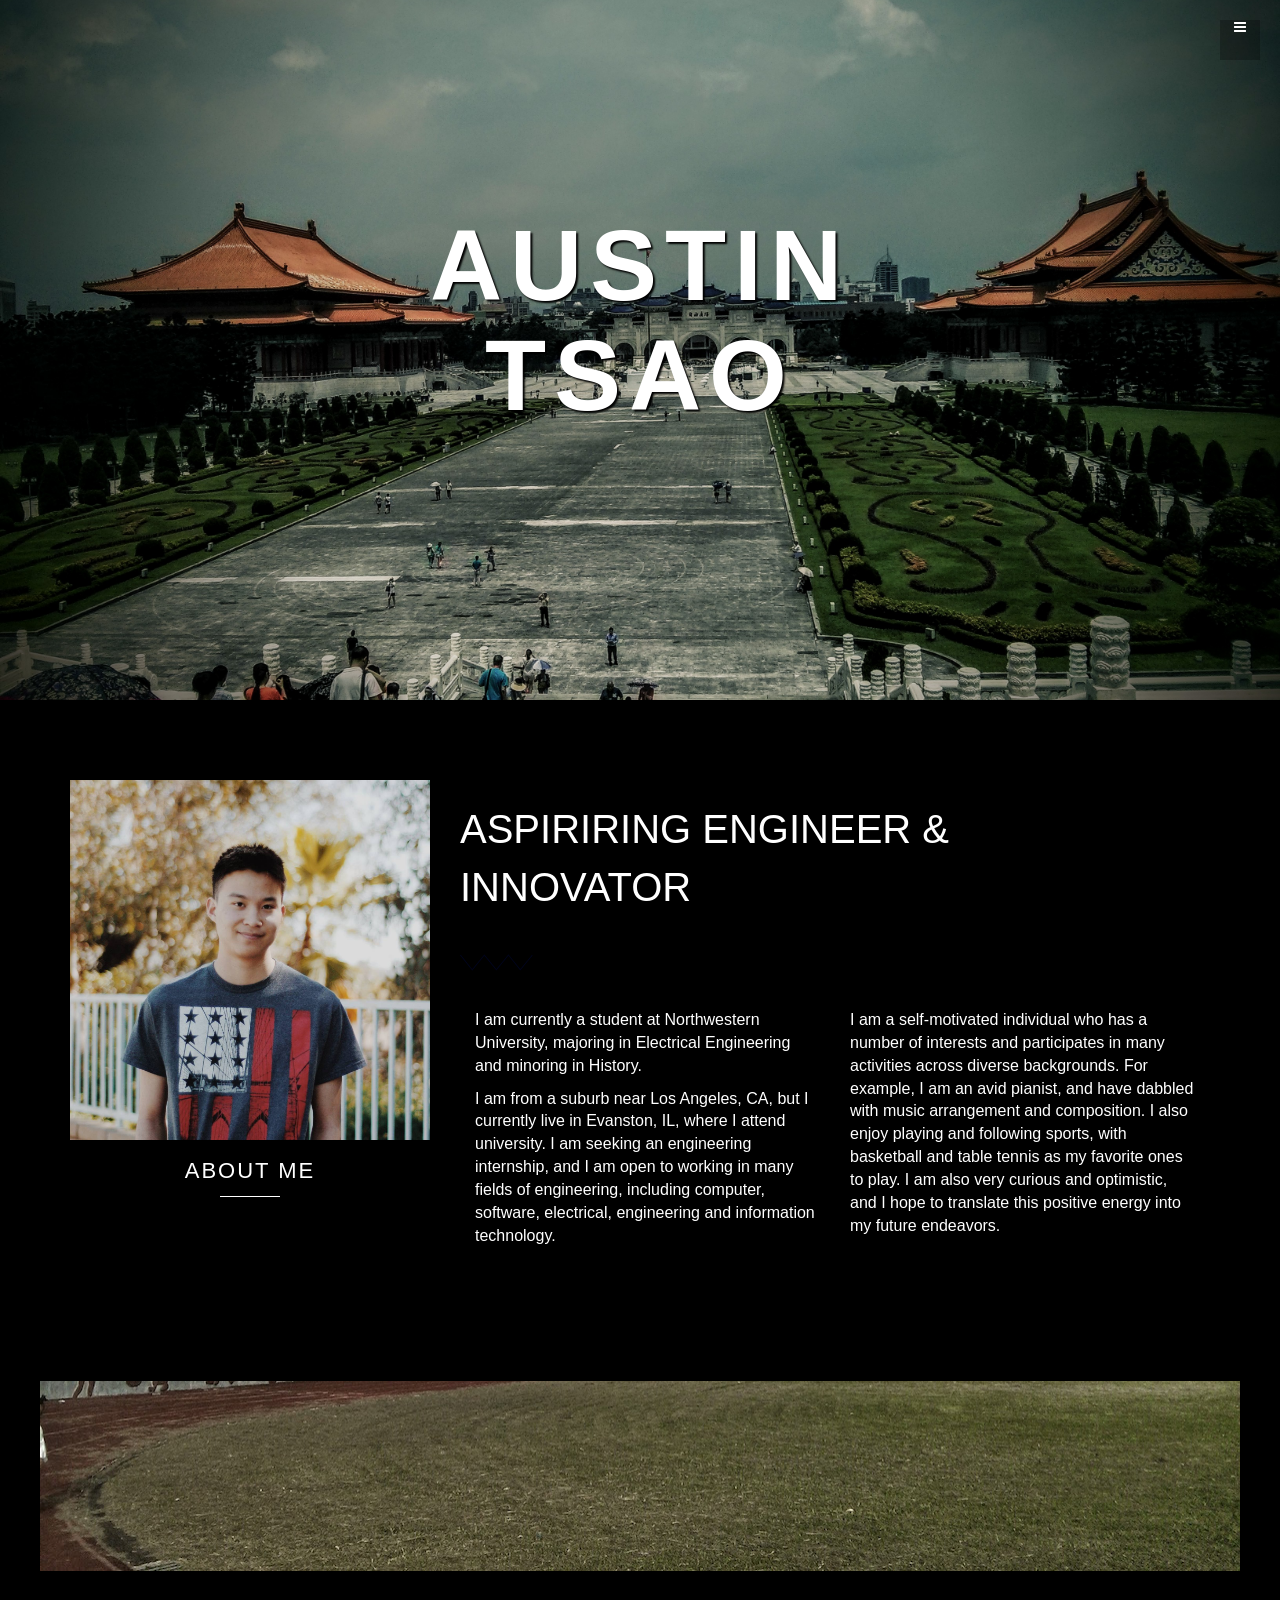
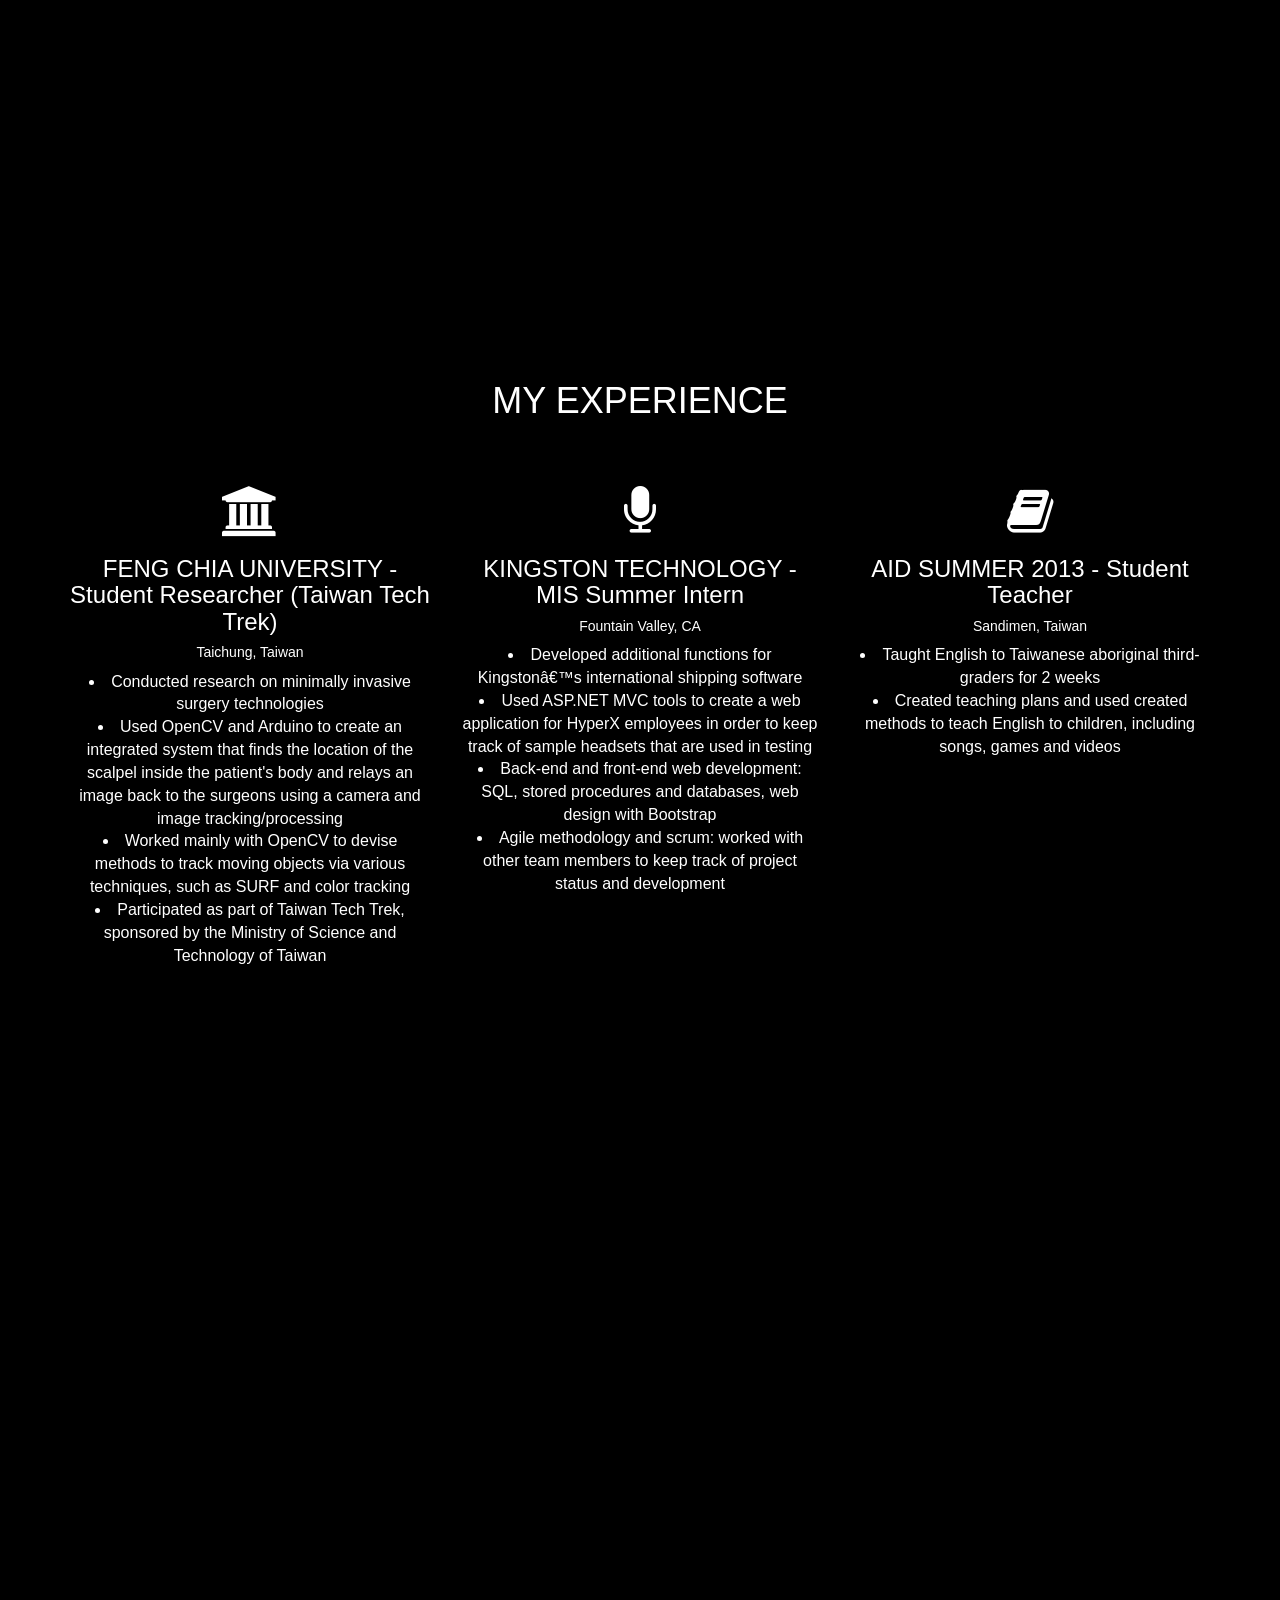
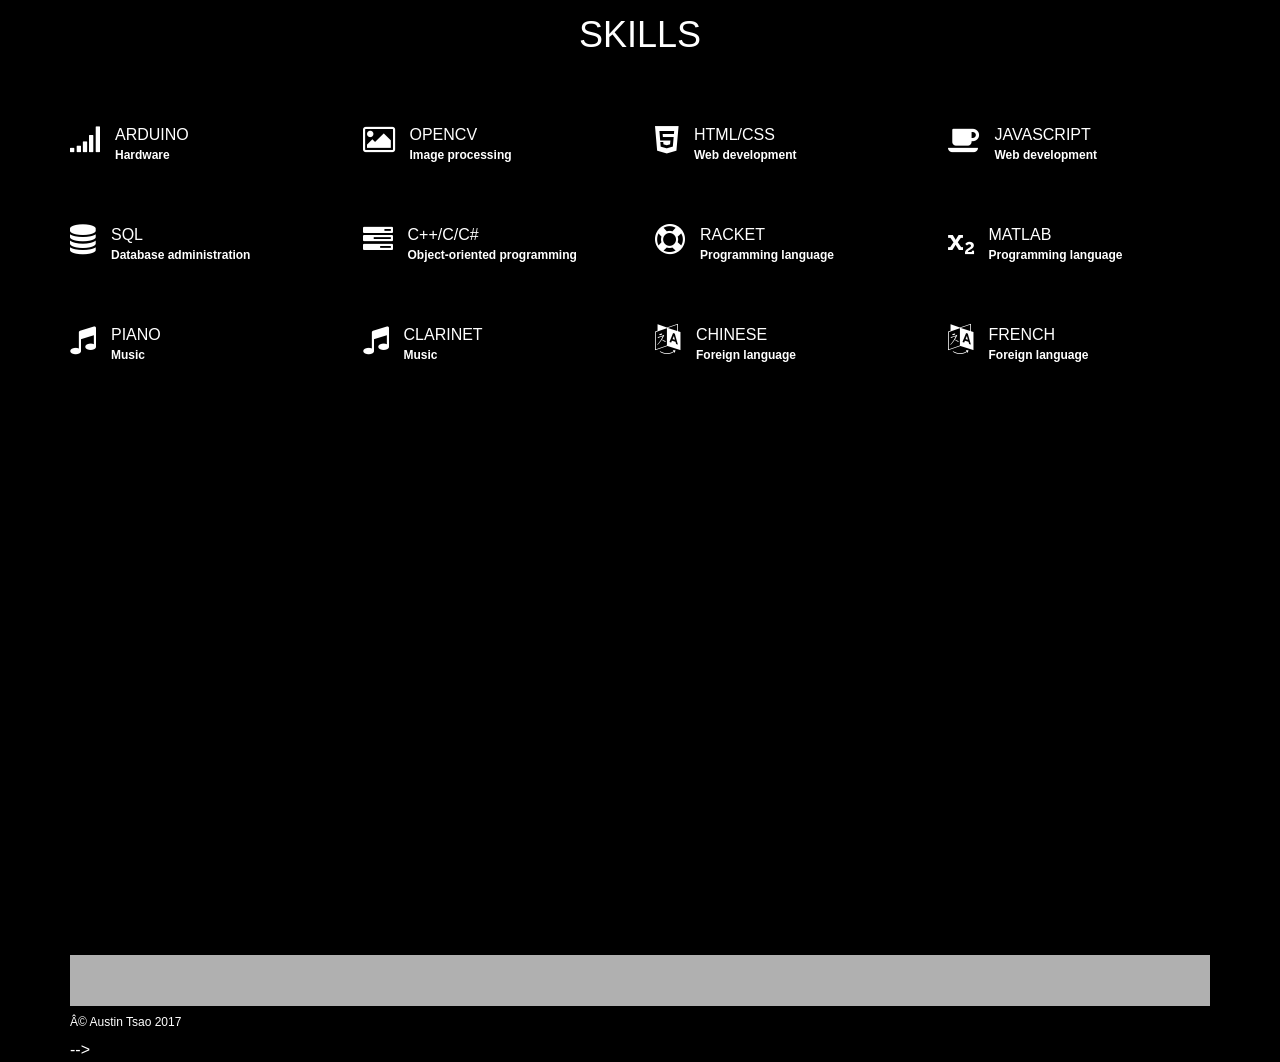
==== commit 8dc4ebcb: "Update index.html Commented out all code." ====
--- a/index.html
+++ b/index.html
@@ -1,3 +1,4 @@
+<!--
 <!DOCTYPE html>
 <html lang="en">
   <head>
@@ -30,7 +31,6 @@
 			<a href="#portfolio" class="smoothScroll">Experience</a>
 			<a href="#services" class="smoothScroll">Skills</a>
 			<a href="#contact" class="smoothScroll">Contact</a>
-            <a href="/assets/files/Austin Tsao Resume2.pdf" class="smoothScroll" download>Download Resume</a>
 			<a href="https://www.facebook.com/austsao"><i class="fa fa-facebook"></i></a>
 			<a href="https://plus.google.com/112097686713360173587/posts"><i class="fa fa-google-plus"></i></a>
 			<a href="https://www.linkedin.com/in/austintsao711"><i class="fa fa-linkedin"></i></a>
@@ -232,3 +232,4 @@
 
   </body>
 </html>
+-->
